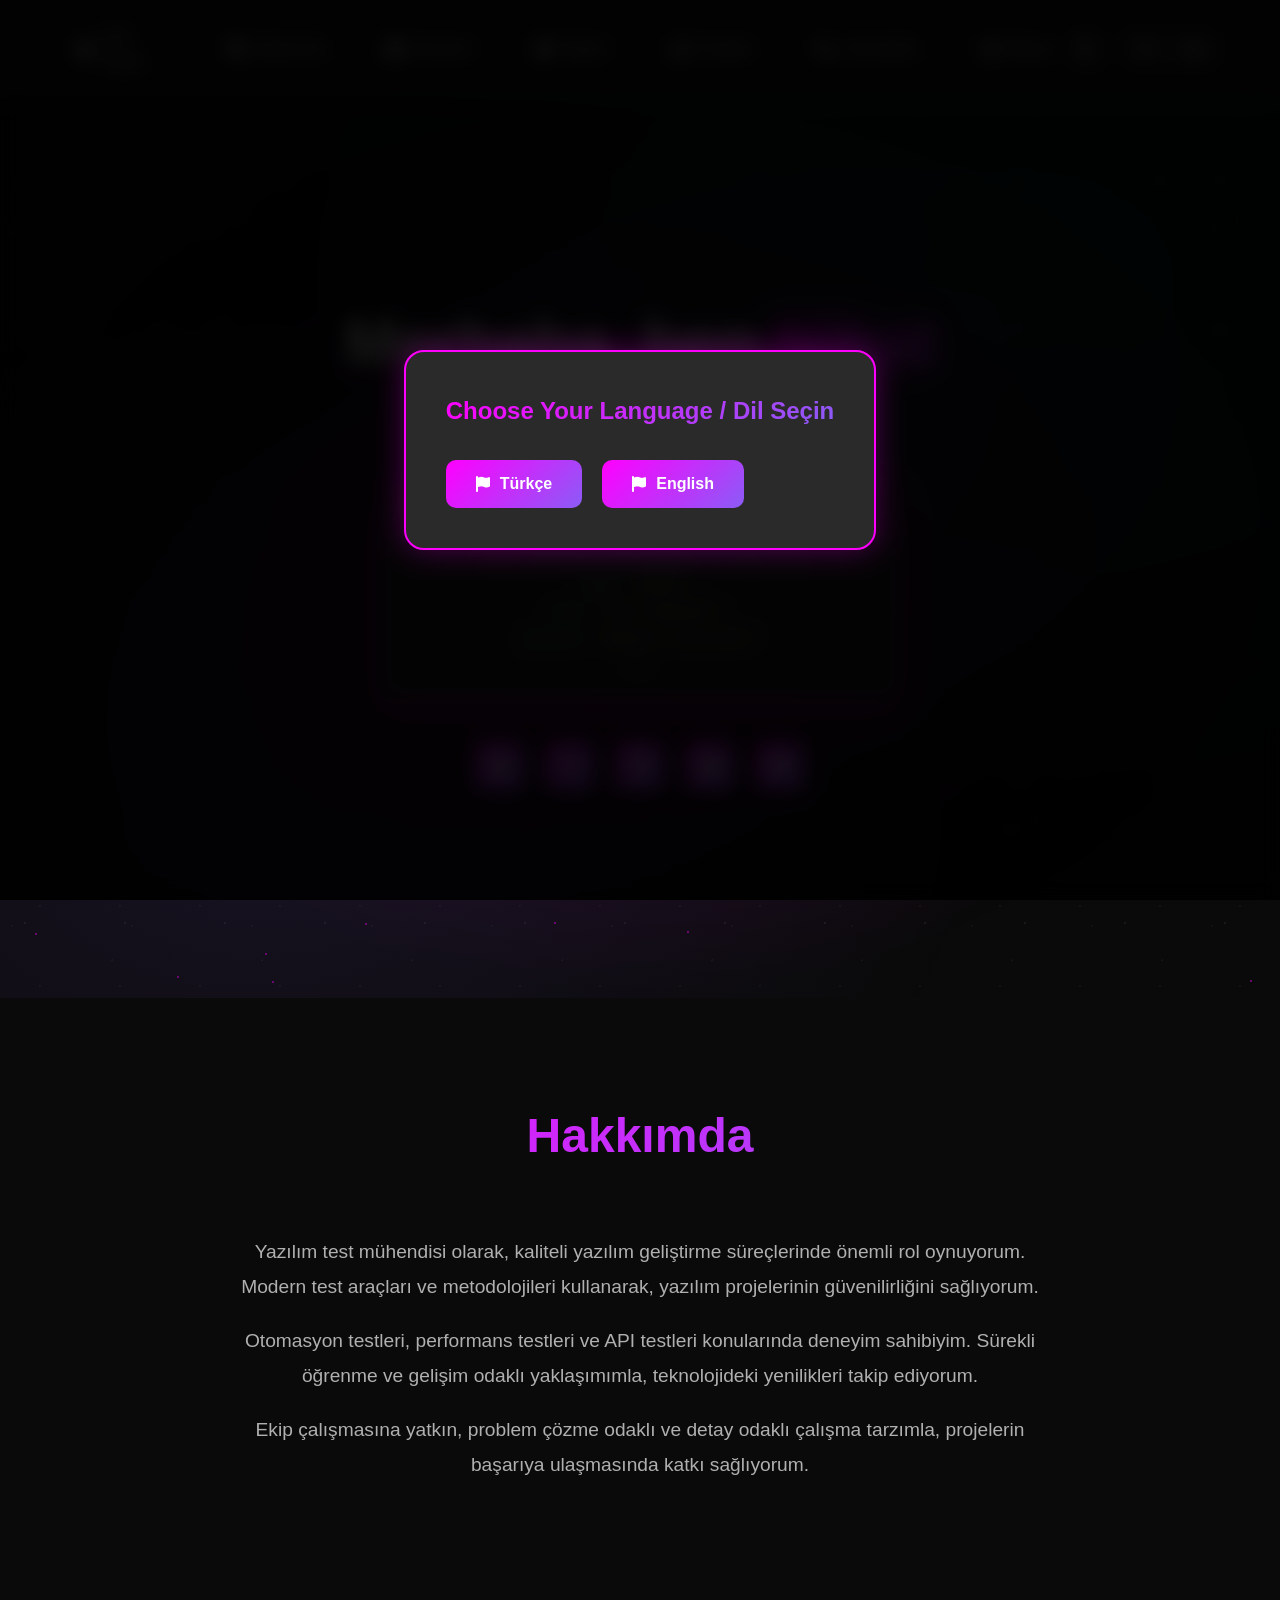
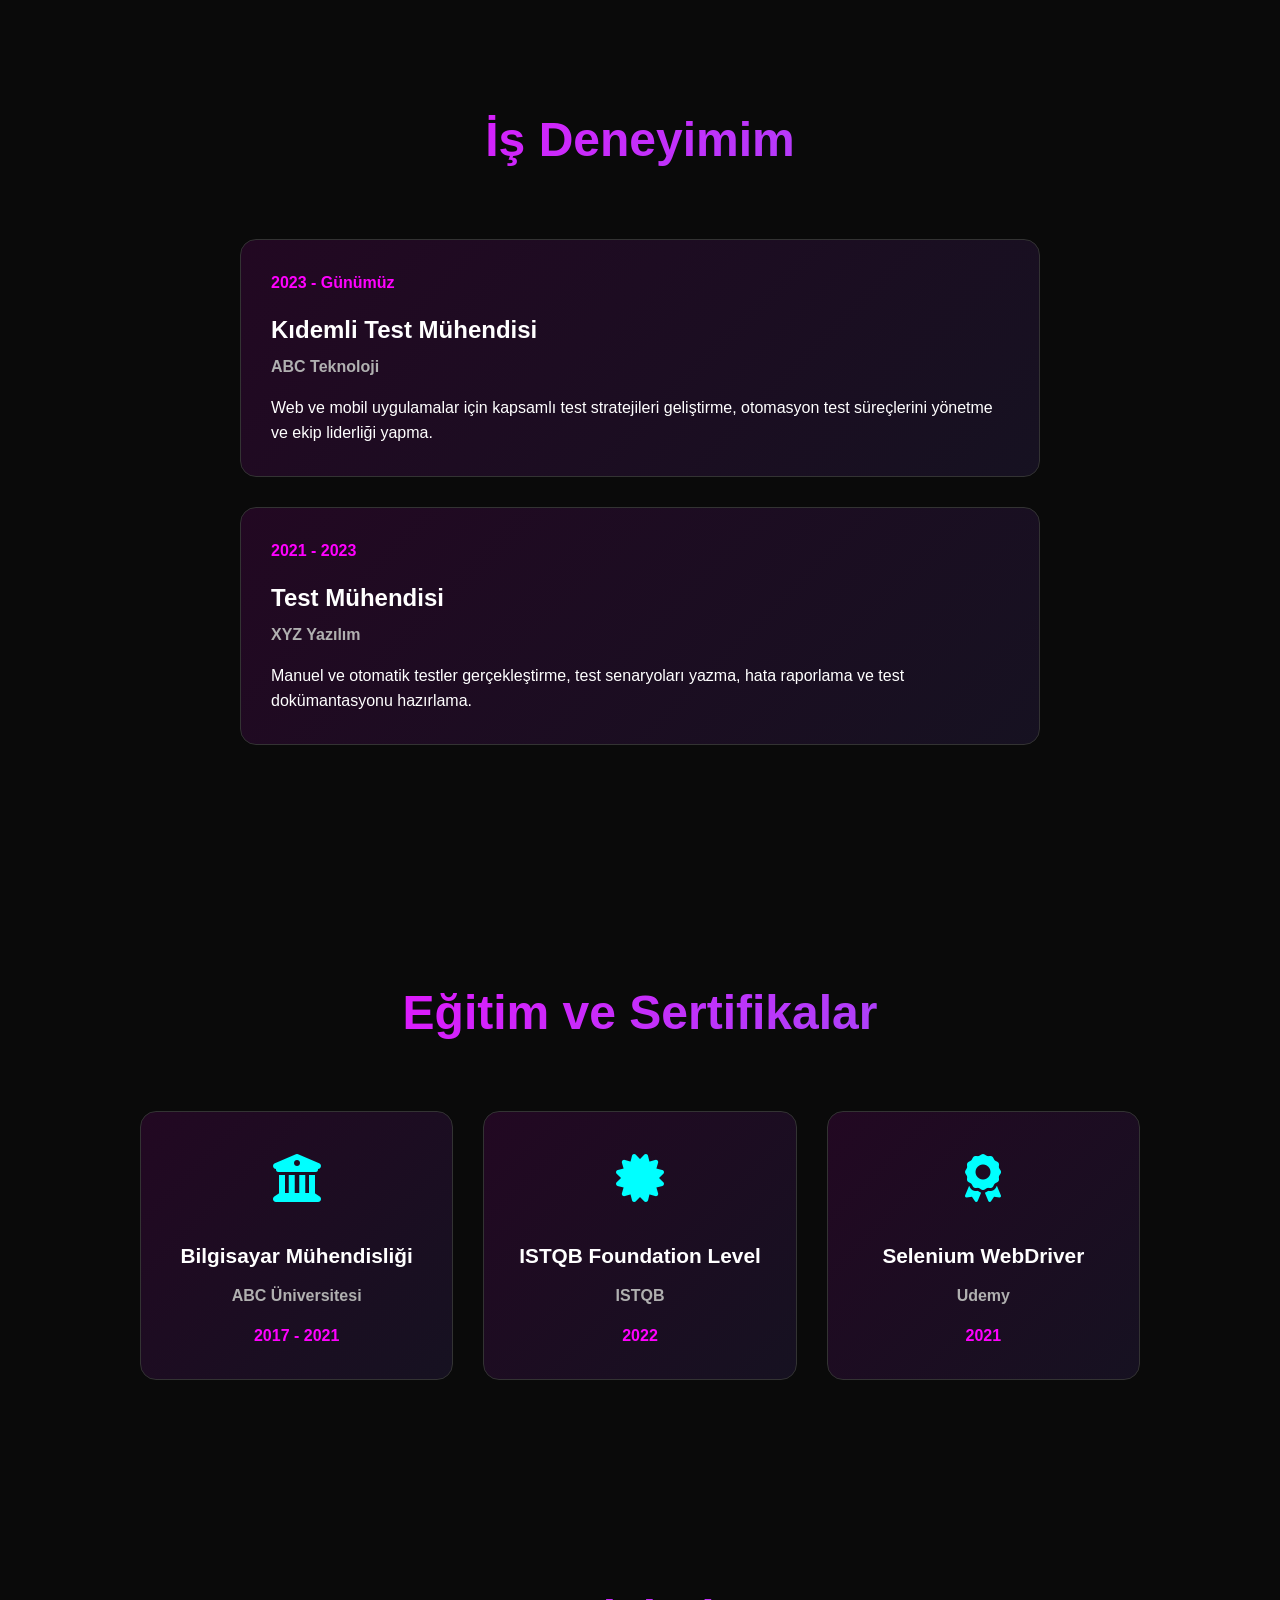
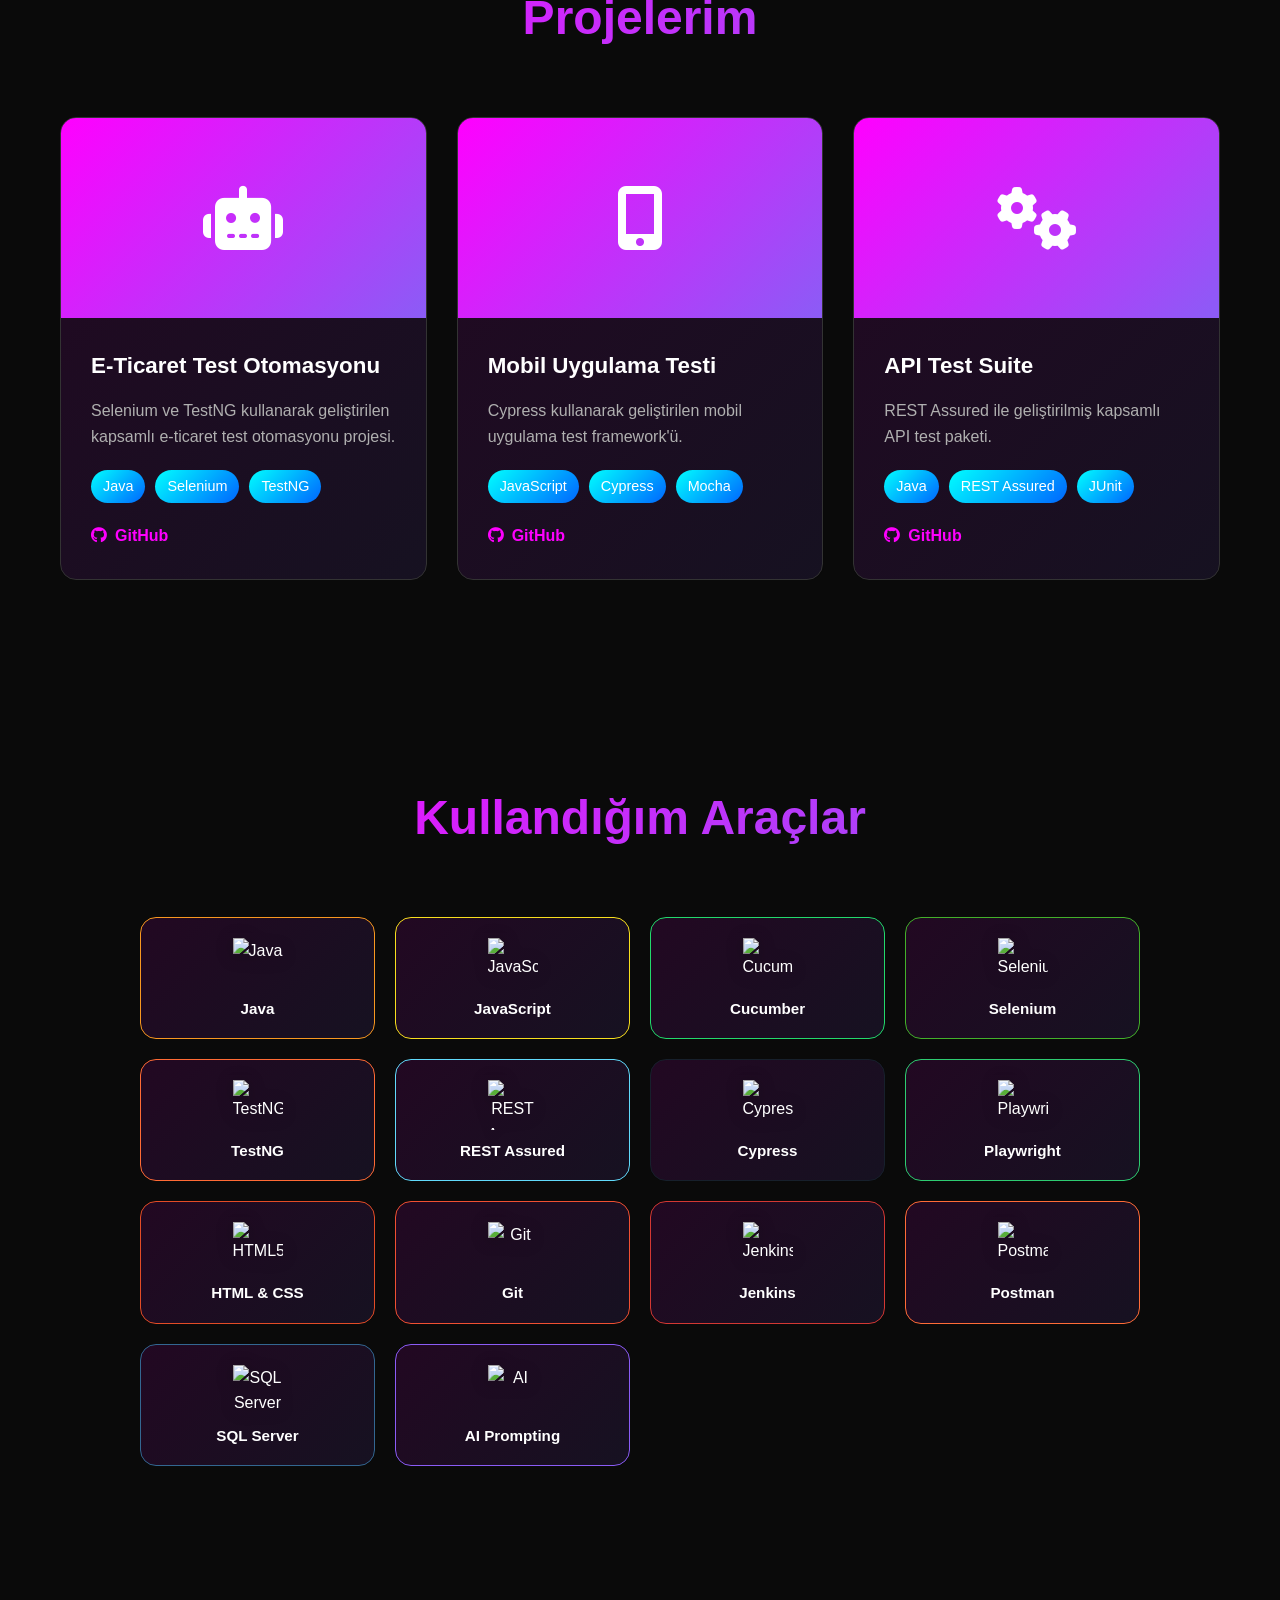
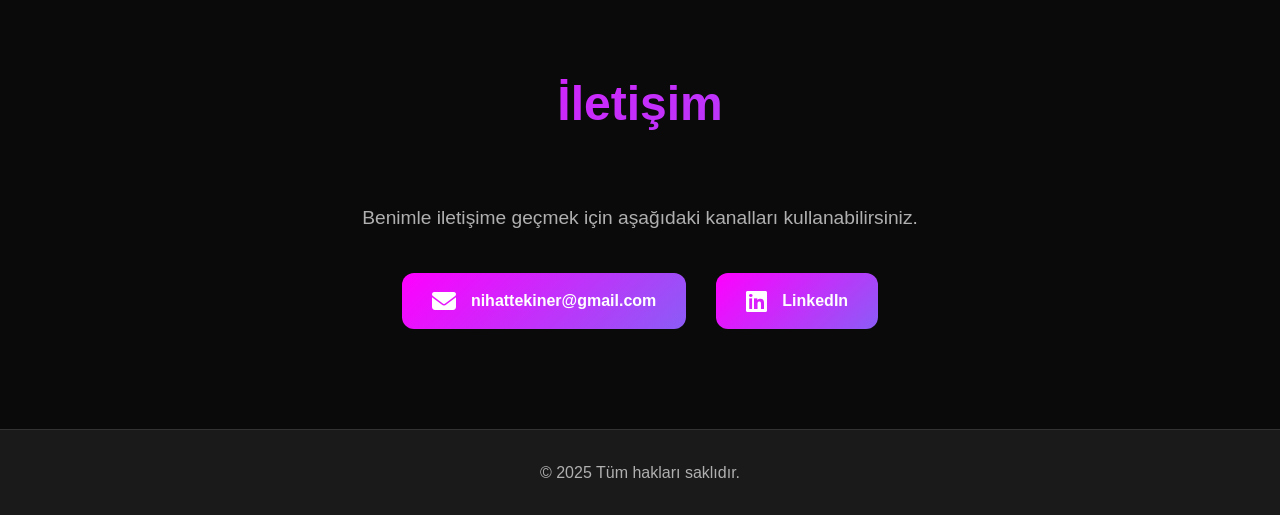
==== index.html @ e90e00d3 "taslak olusturuldu duzeltilecek yerler var" ====
<!DOCTYPE html>
<html lang="tr">
<head>
    <meta charset="UTF-8">
    <meta name="viewport" content="width=device-width, initial-scale=1.0">
    <title>Portfolio - Software Test Engineer</title>
    <link rel="stylesheet" href="style.css">
    <link rel="stylesheet" href="https://cdnjs.cloudflare.com/ajax/libs/font-awesome/6.4.0/css/all.min.css">
</head>
<body data-theme="dark">
    <!-- Language Selection Modal -->
    <div id="language-modal" class="modal-overlay">
        <div class="modal-content">
            <h2>Choose Your Language / Dil Seçin</h2>
            <div class="language-buttons">
                <button class="lang-btn" data-lang="tr">
                    <i class="fas fa-flag"></i>
                    Türkçe
                </button>
                <button class="lang-btn" data-lang="en">
                    <i class="fas fa-flag"></i>
                    English
                </button>
            </div>
        </div>
    </div>

    <!-- Navigation -->
    <nav class="navbar">
        <div class="nav-container">
            <div class="nav-links">
                <a href="#home" data-i18n-key="nav.home"><i class="fas fa-home"></i> Ana Sayfa</a>
                <a href="#about" data-i18n-key="nav.about"><i class="fas fa-user-circle"></i> Hakkımda</a>
                <a href="#experience" data-i18n-key="nav.experience"><i class="fas fa-briefcase"></i> Deneyim</a>
                <a href="#education" data-i18n-key="nav.education"><i class="fas fa-graduation-cap"></i> Eğitim</a>
                <a href="#projects" data-i18n-key="nav.projects"><i class="fas fa-laptop-code"></i> Projeler</a>
                <a href="#skills" data-i18n-key="nav.skills"><i class="fas fa-cogs"></i> Yetenekler</a>
                <a href="#contact" data-i18n-key="nav.contact"><i class="fas fa-paper-plane"></i> İletişim</a>
            </div>
            <div class="nav-controls">
                <button id="theme-toggle" class="control-btn">
                    <i class="fas fa-moon"></i>
                </button>
                <div class="language-switcher">
                    <button class="lang-switch-btn" data-lang="tr" id="tr-btn">TR</button>
                    <button class="lang-switch-btn" data-lang="en" id="en-btn">EN</button>
                </div>
            </div>
        </div>
    </nav>

    <!-- Hero Section -->
    <section id="home" class="hero hidden-fade-in">
        <div class="hero-content">
            <div class="hero-text">
                <h1 class="hero-title">
                    <span data-i18n-key="hero.greeting">Merhaba, ben</span>
                    <span class="neon-text">Nihat</span>
                </h1>
                <p class="hero-subtitle" data-i18n-key="hero.subtitle">Yazılım Test Mühendisi</p>
                
                <div class="code-block">
                    <div class="code-header">
                        <div class="code-dots">
                            <span></span>
                            <span></span>
                            <span></span>
                        </div>
                        <span class="code-title">sdet.js</span>
                    </div>
                    <div class="code-content">
                        <span class="code-line"><span class="code-keyword">const</span> <span class="code-variable" data-i18n-key="code.title">Software Development In Test</span> = {</span>
                        <span class="code-line">  <span class="code-property">name</span>: <span class="code-string">"Nihat"</span>,</span>
                        <span class="code-line">  <span class="code-property">role</span>: <span class="code-string">"Test Engineer"</span>,</span>
                        <span class="code-line">  <span class="code-property">passion</span>: <span class="code-string">"Quality Assurance"</span></span>
                        <span class="code-line">};</span>
                    </div>
                </div>

                <div class="social-links">
                    <div class="email-container">
                        <button id="email-btn" class="social-link email-btn">
                            <i class="fas fa-envelope"></i>
                        </button>
                        <div id="email-tooltip" class="email-tooltip">
                            <span id="email-text">nihattekiner@gmail.com</span>
                            <button id="copy-email" class="copy-btn">
                                <i class="fas fa-copy"></i>
                            </button>
                        </div>
                    </div>
                    <a href="https://github.com/nihattekiner" class="social-link" target="_blank" rel="noopener noreferrer">
                        <i class="fab fa-github"></i>
                    </a>
                    <a href="https://linkedin.com/in/kazimnihattekiner" class="social-link" target="_blank" rel="noopener noreferrer">
                        <i class="fab fa-linkedin"></i>
                    </a>
                    <a href="https://youtube.com/@nihattekiner" class="social-link" target="_blank" rel="noopener noreferrer">
                        <i class="fab fa-youtube"></i>
                    </a>
                    <a href="https://medium.com/@kazimnihattekiner" class="social-link" target="_blank" rel="noopener noreferrer">
                        <i class="fab fa-medium"></i>
                    </a>
                </div>
            </div>
        </div>
    </section>

    <!-- About Section -->
    <section id="about" class="section hidden-fade-in">
        <div class="container">
            <h2 class="section-title" data-i18n-key="about.title">Hakkımda</h2>
            <div class="about-content">
                <p data-i18n-key="about.p1">
                    Yazılım test mühendisi olarak, kaliteli yazılım geliştirme süreçlerinde önemli rol oynuyorum. 
                    Modern test araçları ve metodolojileri kullanarak, yazılım projelerinin güvenilirliğini sağlıyorum.
                </p>
                <p data-i18n-key="about.p2">
                    Otomasyon testleri, performans testleri ve API testleri konularında deneyim sahibiyim. 
                    Sürekli öğrenme ve gelişim odaklı yaklaşımımla, teknolojideki yenilikleri takip ediyorum.
                </p>
                <p data-i18n-key="about.p3">
                    Ekip çalışmasına yatkın, problem çözme odaklı ve detay odaklı çalışma tarzımla, 
                    projelerin başarıya ulaşmasında katkı sağlıyorum.
                </p>
            </div>
        </div>
    </section>

    <!-- Experience Section -->
    <section id="experience" class="section hidden-fade-in">
        <div class="container">
            <h2 class="section-title" data-i18n-key="experience.title">İş Deneyimim</h2>
            <div class="experience-timeline">
                <div class="experience-card">
                    <div class="experience-date">2023 - Günümüz</div>
                    <div class="experience-content">
                        <h3 data-i18n-key="experience.job1.title">Kıdemli Test Mühendisi</h3>
                        <h4 data-i18n-key="experience.job1.company">ABC Teknoloji</h4>
                        <p data-i18n-key="experience.job1.description">
                            Web ve mobil uygulamalar için kapsamlı test stratejileri geliştirme, 
                            otomasyon test süreçlerini yönetme ve ekip liderliği yapma.
                        </p>
                    </div>
                </div>
                <div class="experience-card">
                    <div class="experience-date">2021 - 2023</div>
                    <div class="experience-content">
                        <h3 data-i18n-key="experience.job2.title">Test Mühendisi</h3>
                        <h4 data-i18n-key="experience.job2.company">XYZ Yazılım</h4>
                        <p data-i18n-key="experience.job2.description">
                            Manuel ve otomatik testler gerçekleştirme, test senaryoları yazma, 
                            hata raporlama ve test dokümantasyonu hazırlama.
                        </p>
                    </div>
                </div>
            </div>
        </div>
    </section>

    <!-- Education Section -->
    <section id="education" class="section hidden-fade-in">
        <div class="container">
            <h2 class="section-title" data-i18n-key="education.title">Eğitim ve Sertifikalar</h2>
            <div class="education-grid">
                <div class="education-card">
                    <div class="education-icon">
                        <i class="fas fa-university"></i>
                    </div>
                    <h3 data-i18n-key="education.degree.title">Bilgisayar Mühendisliği</h3>
                    <h4 data-i18n-key="education.degree.school">ABC Üniversitesi</h4>
                    <span class="education-year">2017 - 2021</span>
                </div>
                <div class="education-card">
                    <div class="education-icon">
                        <i class="fas fa-certificate"></i>
                    </div>
                    <h3 data-i18n-key="education.cert1.title">ISTQB Foundation Level</h3>
                    <h4 data-i18n-key="education.cert1.org">ISTQB</h4>
                    <span class="education-year">2022</span>
                </div>
                <div class="education-card">
                    <div class="education-icon">
                        <i class="fas fa-award"></i>
                    </div>
                    <h3 data-i18n-key="education.cert2.title">Selenium WebDriver</h3>
                    <h4 data-i18n-key="education.cert2.org">Udemy</h4>
                    <span class="education-year">2021</span>
                </div>
            </div>
        </div>
    </section>

    <!-- Projects Section -->
    <section id="projects" class="section hidden-fade-in">
        <div class="container">
            <h2 class="section-title" data-i18n-key="projects.title">Projelerim</h2>
            <div class="projects-grid">
                <div class="project-card">
                    <div class="project-image">
                        <i class="fas fa-robot"></i>
                    </div>
                    <div class="project-content">
                        <h3 data-i18n-key="projects.project1.title">E-Ticaret Test Otomasyonu</h3>
                        <p data-i18n-key="projects.project1.description">
                            Selenium ve TestNG kullanarak geliştirilen kapsamlı e-ticaret test otomasyonu projesi.
                        </p>
                        <div class="project-tech">
                            <span class="tech-tag">Java</span>
                            <span class="tech-tag">Selenium</span>
                            <span class="tech-tag">TestNG</span>
                        </div>
                        <a href="#" class="project-link">
                            <i class="fab fa-github"></i> GitHub
                        </a>
                    </div>
                </div>
                <div class="project-card">
                    <div class="project-image">
                        <i class="fas fa-mobile-alt"></i>
                    </div>
                    <div class="project-content">
                        <h3 data-i18n-key="projects.project2.title">Mobil Uygulama Testi</h3>
                        <p data-i18n-key="projects.project2.description">
                            Cypress kullanarak geliştirilen mobil uygulama test framework'ü.
                        </p>
                        <div class="project-tech">
                            <span class="tech-tag">JavaScript</span>
                            <span class="tech-tag">Cypress</span>
                            <span class="tech-tag">Mocha</span>
                        </div>
                        <a href="#" class="project-link">
                            <i class="fab fa-github"></i> GitHub
                        </a>
                    </div>
                </div>
                <div class="project-card">
                    <div class="project-image">
                        <i class="fas fa-cogs"></i>
                    </div>
                    <div class="project-content">
                        <h3 data-i18n-key="projects.project3.title">API Test Suite</h3>
                        <p data-i18n-key="projects.project3.description">
                            REST Assured ile geliştirilmiş kapsamlı API test paketi.
                        </p>
                        <div class="project-tech">
                            <span class="tech-tag">Java</span>
                            <span class="tech-tag">REST Assured</span>
                            <span class="tech-tag">JUnit</span>
                        </div>
                        <a href="#" class="project-link">
                            <i class="fab fa-github"></i> GitHub
                        </a>
                    </div>
                </div>
            </div>
        </div>
    </section>

    <!-- Skills Section -->
    <section id="skills" class="section hidden-fade-in">
        <div class="container">
            <h2 class="section-title" data-i18n-key="skills.title">Kullandığım Araçlar</h2>
            <div class="skills-grid">
                <div class="skill-card java">
                    <div class="skill-content">
                        <img src="https://cdn.jsdelivr.net/gh/devicons/devicon/icons/java/java-original.svg" alt="Java" class="skill-logo">
                        <span class="skill-name">Java</span>
                    </div>
                </div>
                <div class="skill-card javascript">
                    <div class="skill-content">
                        <img src="https://cdn.jsdelivr.net/gh/devicons/devicon/icons/javascript/javascript-original.svg" alt="JavaScript" class="skill-logo">
                        <span class="skill-name">JavaScript</span>
                    </div>
                </div>
                <div class="skill-card cucumber">
                    <div class="skill-content">
                        <img src="https://cdn.jsdelivr.net/gh/devicons/devicon/icons/cucumber/cucumber-plain.svg" alt="Cucumber" class="skill-logo">
                        <span class="skill-name">Cucumber</span>
                    </div>
                </div>
                <div class="skill-card selenium">
                    <div class="skill-content">
                        <img src="https://cdn.jsdelivr.net/gh/devicons/devicon/icons/selenium/selenium-original.svg" alt="Selenium" class="skill-logo">
                        <span class="skill-name">Selenium</span>
                    </div>
                </div>
                <div class="skill-card testng">
                    <div class="skill-content">
                        <img src="https://avatars.githubusercontent.com/u/12528662?s=200&v=4" alt="TestNG" class="skill-logo">
                        <span class="skill-name">TestNG</span>
                    </div>
                </div>
                <div class="skill-card rest">
                    <div class="skill-content">
                        <img src="https://rest-assured.io/img/logo-transparent.png" alt="REST Assured" class="skill-logo">
                        <span class="skill-name">REST Assured</span>
                    </div>
                </div>
                <div class="skill-card cypress">
                    <div class="skill-content">
                        <img src="https://asset.brandfetch.io/idIq_kF0rb/idv3zwmSiY.jpeg" alt="Cypress" class="skill-logo">
                        <span class="skill-name">Cypress</span>
                    </div>
                </div>
                <div class="skill-card playwright">
                    <div class="skill-content">
                        <img src="https://playwright.dev/img/playwright-logo.svg" alt="Playwright" class="skill-logo">
                        <span class="skill-name">Playwright</span>
                    </div>
                </div>
                <div class="skill-card html">
                    <div class="skill-content">
                        <img src="https://cdn.jsdelivr.net/gh/devicons/devicon/icons/html5/html5-original.svg" alt="HTML5" class="skill-logo">
                        <span class="skill-name">HTML & CSS</span>
                    </div>
                </div>
                <div class="skill-card git">
                    <div class="skill-content">
                        <img src="https://cdn.jsdelivr.net/gh/devicons/devicon/icons/git/git-original.svg" alt="Git" class="skill-logo">
                        <span class="skill-name">Git</span>
                    </div>
                </div>
                <div class="skill-card jenkins">
                    <div class="skill-content">
                        <img src="https://cdn.jsdelivr.net/gh/devicons/devicon/icons/jenkins/jenkins-original.svg" alt="Jenkins" class="skill-logo">
                        <span class="skill-name">Jenkins</span>
                    </div>
                </div>
                <div class="skill-card postman">
                    <div class="skill-content">
                        <img src="https://www.vectorlogo.zone/logos/getpostman/getpostman-icon.svg" alt="Postman" class="skill-logo">
                        <span class="skill-name">Postman</span>
                    </div>
                </div>
                <div class="skill-card sql">
                    <div class="skill-content">
                        <img src="https://cdn.jsdelivr.net/gh/devicons/devicon/icons/microsoftsqlserver/microsoftsqlserver-plain.svg" alt="SQL Server" class="skill-logo">
                        <span class="skill-name">SQL Server</span>
                    </div>
                </div>
                <div class="skill-card ai">
                    <div class="skill-content">
                        <img src="https://cdn.jsdelivr.net/gh/devicons/devicon/icons/tensorflow/tensorflow-original.svg" alt="AI" class="skill-logo">
                        <span class="skill-name">AI Prompting</span>
                    </div>
                </div>
            </div>
        </div>
    </section>

    <!-- Contact Section -->
    <section id="contact" class="section hidden-fade-in">
        <div class="container">
            <h2 class="section-title" data-i18n-key="contact.title">İletişim</h2>
            <div class="contact-content">
                <p data-i18n-key="contact.description">
                    Benimle iletişime geçmek için aşağıdaki kanalları kullanabilirsiniz.
                </p>
                <div class="contact-links">
                    <a href="mailto:nihattekiner@gmail.com" class="contact-link">
                        <i class="fas fa-envelope"></i>
                        <span>nihattekiner@gmail.com</span>
                    </a>
                    <a href="https://linkedin.com/in/kazimnihattekiner" class="contact-link" target="_blank" rel="noopener noreferrer">
                        <i class="fab fa-linkedin"></i>
                        <span>LinkedIn</span>
                    </a>
                </div>
            </div>
        </div>
    </section>

    <!-- Footer -->
    <footer class="footer">
        <div class="container">
            <p data-i18n-key="footer.copyright">© 2025 Tüm hakları saklıdır.</p>
        </div>
    </footer>

    <script src="script.js"></script>
</body>
</html>
---- style.css ----
/* CSS Custom Properties for Theme System */
:root {
    /* Dark Theme Colors */
    --background-color: #0a0a0a;
    --background-secondary: #1a1a1a;
    --background-card: #2a2a2a;
    --text-color: #ffffff;
    --text-secondary: #b0b0b0;
    --primary-neon: #ff00ff;
    --secondary-neon: #00ffff;
    --accent-color: #8b5cf6;
    --border-color: #333333;
    --shadow-color: rgba(255, 0, 255, 0.3);
    
    /* Gradients */
    --gradient-primary: linear-gradient(135deg, #ff00ff, #8b5cf6);
    --gradient-secondary: linear-gradient(135deg, #00ffff, #0066ff);
    --gradient-card: linear-gradient(135deg, rgba(255, 0, 255, 0.1), rgba(139, 92, 246, 0.1));
}

/* Light Theme Override */
[data-theme="light"] {
    --background-color: #ffffff;
    --background-secondary: #f8f9fa;
    --background-card: #ffffff;
    --text-color: #1a1a1a;
    --text-secondary: #666666;
    --primary-neon: #8b5cf6;
    --secondary-neon: #06b6d4;
    --accent-color: #6366f1;
    --border-color: #e5e7eb;
    --shadow-color: rgba(139, 92, 246, 0.2);
    
    --gradient-primary: linear-gradient(135deg, #8b5cf6, #6366f1);
    --gradient-secondary: linear-gradient(135deg, #06b6d4, #3b82f6);
    --gradient-card: linear-gradient(135deg, rgba(139, 92, 246, 0.05), rgba(99, 102, 241, 0.05));
}

/* Base Styles */
* {
    margin: 0;
    padding: 0;
    box-sizing: border-box;
}

html {
    scroll-behavior: smooth;
}

body {
    font-family: 'Segoe UI', Tahoma, Geneva, Verdana, sans-serif;
    background-color: var(--background-color);
    color: var(--text-color);
    line-height: 1.6;
    transition: all 0.3s ease;
    position: relative;
    overflow-x: hidden;
}

/* Starfield Background */
body::before {
    content: '';
    position: fixed;
    top: 0;
    left: 0;
    width: 100%;
    height: 100%;
    background: 
        radial-gradient(2px 2px at 20px 30px, #fff, transparent),
        radial-gradient(2px 2px at 40px 70px, rgba(255, 255, 255, 0.8), transparent),
        radial-gradient(1px 1px at 90px 40px, #fff, transparent),
        radial-gradient(1px 1px at 130px 80px, rgba(255, 255, 255, 0.6), transparent),
        radial-gradient(2px 2px at 160px 30px, #ddd, transparent),
        radial-gradient(1px 1px at 50px 120px, rgba(255, 255, 255, 0.7), transparent),
        radial-gradient(1px 1px at 180px 10px, #fff, transparent),
        radial-gradient(2px 2px at 10px 80px, rgba(255, 255, 255, 0.9), transparent),
        radial-gradient(1px 1px at 150px 60px, rgba(255, 255, 255, 0.5), transparent),
        radial-gradient(1px 1px at 70px 20px, #eee, transparent);
    background-repeat: repeat;
    background-size: 200px 150px;
    animation: sparkle 25s linear infinite;
    pointer-events: none;
    z-index: -1;
    opacity: 0.4;
}

[data-theme="light"] body::before {
    background: 
        radial-gradient(1px 1px at 20px 30px, #333, transparent),
        radial-gradient(1px 1px at 40px 70px, rgba(0, 0, 0, 0.5), transparent),
        radial-gradient(1px 1px at 90px 40px, #666, transparent),
        radial-gradient(1px 1px at 130px 80px, rgba(0, 0, 0, 0.3), transparent),
        radial-gradient(1px 1px at 160px 30px, #999, transparent);
    background-repeat: repeat;
    background-size: 200px 100px;
    opacity: 0.1;
}

@keyframes sparkle {
    from { transform: translateX(0) translateY(0); }
    to { transform: translateX(-200px) translateY(-50px); }
}

.container {
    max-width: 1200px;
    margin: 0 auto;
    padding: 0 20px;
}

/* Language Modal */
.modal-overlay {
    position: fixed;
    top: 0;
    left: 0;
    width: 100%;
    height: 100%;
    background: rgba(0, 0, 0, 0.9);
    display: flex;
    justify-content: center;
    align-items: center;
    z-index: 10000;
    backdrop-filter: blur(10px);
}

.modal-content {
    background: var(--background-card);
    padding: 40px;
    border-radius: 20px;
    text-align: center;
    border: 2px solid var(--primary-neon);
    box-shadow: 0 0 30px var(--shadow-color);
}

.modal-content h2 {
    margin-bottom: 30px;
    background: var(--gradient-primary);
    -webkit-background-clip: text;
    -webkit-text-fill-color: transparent;
    background-clip: text;
}

.language-buttons {
    display: flex;
    gap: 20px;
}

.lang-btn {
    padding: 15px 30px;
    background: var(--gradient-primary);
    color: white;
    border: none;
    border-radius: 10px;
    cursor: pointer;
    font-size: 16px;
    font-weight: 600;
    transition: all 0.3s ease;
    display: flex;
    align-items: center;
    gap: 10px;
}

.lang-btn:hover {
    transform: translateY(-2px);
    box-shadow: 0 10px 20px var(--shadow-color);
}

/* Navigation */
.navbar {
    position: sticky;
    top: 0;
    background: rgba(26, 26, 26, 0.9);
    backdrop-filter: blur(20px);
    border-bottom: 1px solid var(--border-color);
    z-index: 1000;
    padding: 15px 0;
}

.nav-container {
    max-width: 1200px;
    margin: 0 auto;
    padding: 0 20px;
    display: flex;
    justify-content: space-between;
    align-items: center;
}

.nav-links {
    display: flex;
    gap: 30px;
}

.nav-links a {
    color: var(--text-color);
    text-decoration: none;
    font-weight: 500;
    transition: all 0.3s ease;
    display: flex;
    align-items: center;
    gap: 8px;
    padding: 8px 16px;
    border-radius: 8px;
}

.nav-links a:hover {
    color: var(--primary-neon);
    background: rgba(255, 0, 255, 0.1);
    transform: translateY(-2px);
}

.nav-controls {
    display: flex;
    gap: 15px;
    align-items: center;
}

.control-btn {
    background: var(--background-card);
    border: 1px solid var(--border-color);
    color: var(--text-color);
    padding: 10px;
    border-radius: 8px;
    cursor: pointer;
    transition: all 0.3s ease;
    font-size: 16px;
}

.control-btn:hover {
    background: var(--gradient-primary);
    color: white;
    transform: translateY(-2px);
}

/* Language Switcher */
.language-switcher {
    display: flex;
    background: var(--background-card);
    border: 1px solid var(--border-color);
    border-radius: 8px;
    overflow: hidden;
}

.lang-switch-btn {
    background: transparent;
    border: none;
    color: var(--text-color);
    padding: 10px 15px;
    cursor: pointer;
    transition: all 0.3s ease;
    font-size: 14px;
    font-weight: 600;
    position: relative;
}

.lang-switch-btn:hover {
    background: rgba(255, 0, 255, 0.1);
    color: var(--primary-neon);
}

.lang-switch-btn.active {
    background: var(--gradient-primary);
    color: white;
}

.lang-switch-btn:not(:last-child) {
    border-right: 1px solid var(--border-color);
}

/* Hero Section */
.hero {
    min-height: 100vh;
    display: flex;
    align-items: center;
    justify-content: center;
    background: 
        radial-gradient(ellipse at center, rgba(255, 0, 255, 0.15) 0%, transparent 70%),
        radial-gradient(ellipse at 80% 20%, rgba(0, 255, 255, 0.1) 0%, transparent 50%),
        radial-gradient(ellipse at 20% 80%, rgba(139, 92, 246, 0.1) 0%, transparent 50%);
    position: relative;
    overflow: hidden;
}

.hero::before {
    content: '';
    position: absolute;
    top: 0;
    left: 0;
    right: 0;
    bottom: 0;
    background: 
        radial-gradient(circle at 25% 25%, rgba(255, 255, 255, 0.1) 1px, transparent 1px),
        radial-gradient(circle at 75% 75%, rgba(255, 255, 255, 0.08) 1px, transparent 1px),
        radial-gradient(circle at 50% 10%, rgba(255, 255, 255, 0.06) 1px, transparent 1px),
        radial-gradient(circle at 10% 90%, rgba(255, 255, 255, 0.05) 1px, transparent 1px);
    background-size: 100px 100px, 150px 150px, 80px 80px, 120px 120px;
    animation: twinkle 15s ease-in-out infinite;
    opacity: 0.6;
}

@keyframes twinkle {
    0%, 100% { opacity: 0.6; }
    50% { opacity: 0.8; }
}

.hero-content {
    text-align: center;
    z-index: 2;
    position: relative;
}

.hero-title {
    font-size: 4rem;
    font-weight: 700;
    margin-bottom: 20px;
    line-height: 1.2;
}

.neon-text {
    background: var(--gradient-primary);
    -webkit-background-clip: text;
    -webkit-text-fill-color: transparent;
    background-clip: text;
    text-shadow: 0 0 30px var(--primary-neon);
    animation: glow 2s ease-in-out infinite alternate;
}

@keyframes glow {
    from { filter: drop-shadow(0 0 20px var(--primary-neon)); }
    to { filter: drop-shadow(0 0 30px var(--primary-neon)); }
}

.hero-subtitle {
    font-size: 1.5rem;
    color: var(--text-secondary);
    margin-bottom: 40px;
}

/* Code Block */
.code-block {
    background: rgba(42, 42, 42, 0.9);
    border: 1px solid var(--primary-neon);
    border-radius: 12px;
    margin: 40px auto;
    width: 520px;
    min-height: 180px;
    overflow: hidden;
    box-shadow: 0 10px 30px var(--shadow-color);
    backdrop-filter: blur(15px);
    position: relative;
}

.code-header {
    background: rgba(26, 26, 26, 0.9);
    padding: 12px 20px;
    display: flex;
    align-items: center;
    gap: 15px;
    border-bottom: 1px solid var(--primary-neon);
    backdrop-filter: blur(10px);
}

.code-dots {
    display: flex;
    gap: 6px;
}

.code-dots span {
    width: 12px;
    height: 12px;
    border-radius: 50%;
    background: var(--text-secondary);
}

.code-dots span:nth-child(1) { background: #ff5f56; }
.code-dots span:nth-child(2) { background: #ffbd2e; }
.code-dots span:nth-child(3) { background: #27ca3f; }

.code-title {
    color: var(--text-secondary);
    font-size: 14px;
}

.code-content {
    padding: 20px;
    font-family: 'Courier New', monospace;
    font-size: 14px;
    line-height: 1.6;
    min-height: 120px;
    display: flex;
    flex-direction: column;
    justify-content: center;
}

.code-line {
    display: block;
    margin-bottom: 4px;
}

.code-keyword { color: #ff79c6; }
.code-variable { color: #50fa7b; }
.code-property { color: #8be9fd; }
.code-string { color: #f1fa8c; }

/* Social Links */
.social-links {
    display: flex;
    justify-content: center;
    gap: 20px;
    margin-top: 40px;
}

.social-link {
    display: flex;
    align-items: center;
    justify-content: center;
    width: 50px;
    height: 50px;
    background: var(--gradient-primary);
    color: white;
    text-decoration: none;
    border-radius: 12px;
    font-size: 20px;
    transition: all 0.3s ease;
    border: none;
    cursor: pointer;
}

.social-link:hover {
    transform: translateY(-5px);
    box-shadow: 0 10px 20px var(--shadow-color);
}

/* Email Container */
.email-container {
    position: relative;
    display: inline-block;
}

.email-btn {
    background: var(--gradient-primary);
}

.email-tooltip {
    position: absolute;
    bottom: 70px;
    left: 50%;
    transform: translateX(-50%);
    background: var(--background-card);
    border: 2px solid var(--primary-neon);
    border-radius: 12px;
    padding: 15px;
    display: none;
    white-space: nowrap;
    box-shadow: 0 10px 30px var(--shadow-color);
    z-index: 1000;
    backdrop-filter: blur(10px);
}

.email-tooltip.show {
    display: flex;
    align-items: center;
    gap: 10px;
    animation: fadeInUp 0.3s ease-out;
}

.email-tooltip::after {
    content: '';
    position: absolute;
    top: 100%;
    left: 50%;
    transform: translateX(-50%);
    border: 8px solid transparent;
    border-top-color: var(--primary-neon);
}

#email-text {
    color: var(--text-color);
    font-weight: 500;
    font-size: 14px;
}

.copy-btn {
    background: var(--gradient-secondary);
    border: none;
    color: white;
    padding: 8px;
    border-radius: 6px;
    cursor: pointer;
    font-size: 12px;
    transition: all 0.3s ease;
}

.copy-btn:hover {
    transform: scale(1.1);
}

.copy-btn.copied {
    background: #22c55e;
}

@keyframes fadeInUp {
    from {
        opacity: 0;
        transform: translateX(-50%) translateY(10px);
    }
    to {
        opacity: 1;
        transform: translateX(-50%) translateY(0);
    }
}

/* Sections */
.section {
    padding: 100px 0;
}

.section-title {
    font-size: 3rem;
    text-align: center;
    margin-bottom: 60px;
    background: var(--gradient-primary);
    -webkit-background-clip: text;
    -webkit-text-fill-color: transparent;
    background-clip: text;
}

/* About Section */
.about-content {
    max-width: 800px;
    margin: 0 auto;
    text-align: center;
}

.about-content p {
    font-size: 1.2rem;
    margin-bottom: 20px;
    color: var(--text-secondary);
    line-height: 1.8;
}

/* Experience Section */
.experience-timeline {
    max-width: 800px;
    margin: 0 auto;
}

.experience-card {
    background: var(--gradient-card);
    border: 1px solid var(--border-color);
    border-radius: 16px;
    padding: 30px;
    margin-bottom: 30px;
    backdrop-filter: blur(10px);
    transition: all 0.3s ease;
}

.experience-card:hover {
    transform: translateY(-5px);
    box-shadow: 0 20px 40px rgba(0, 0, 0, 0.2);
    border-color: var(--primary-neon);
}

.experience-date {
    color: var(--primary-neon);
    font-weight: 600;
    margin-bottom: 15px;
}

.experience-content h3 {
    font-size: 1.5rem;
    margin-bottom: 5px;
}

.experience-content h4 {
    color: var(--text-secondary);
    margin-bottom: 15px;
}

/* Education Section */
.education-grid {
    display: grid;
    grid-template-columns: repeat(auto-fit, minmax(300px, 1fr));
    gap: 30px;
    max-width: 1000px;
    margin: 0 auto;
}

.education-card {
    background: var(--gradient-card);
    border: 1px solid var(--border-color);
    border-radius: 16px;
    padding: 30px;
    text-align: center;
    transition: all 0.3s ease;
    backdrop-filter: blur(10px);
}

.education-card:hover {
    transform: translateY(-5px);
    box-shadow: 0 20px 40px rgba(0, 0, 0, 0.2);
    border-color: var(--secondary-neon);
}

.education-icon {
    font-size: 3rem;
    color: var(--secondary-neon);
    margin-bottom: 20px;
}

.education-card h3 {
    margin-bottom: 10px;
    font-size: 1.3rem;
}

.education-card h4 {
    color: var(--text-secondary);
    margin-bottom: 15px;
}

.education-year {
    color: var(--primary-neon);
    font-weight: 600;
}

/* Projects Section */
.projects-grid {
    display: grid;
    grid-template-columns: repeat(auto-fit, minmax(350px, 1fr));
    gap: 30px;
}

.project-card {
    background: var(--gradient-card);
    border: 1px solid var(--border-color);
    border-radius: 16px;
    overflow: hidden;
    transition: all 0.3s ease;
    backdrop-filter: blur(10px);
}

.project-card:hover {
    transform: translateY(-10px);
    box-shadow: 0 25px 50px rgba(0, 0, 0, 0.3);
    border-color: var(--primary-neon);
}

.project-image {
    background: var(--gradient-primary);
    height: 200px;
    display: flex;
    align-items: center;
    justify-content: center;
    font-size: 4rem;
    color: white;
}

.project-content {
    padding: 30px;
}

.project-content h3 {
    margin-bottom: 15px;
    font-size: 1.4rem;
}

.project-content p {
    color: var(--text-secondary);
    margin-bottom: 20px;
    line-height: 1.6;
}

.project-tech {
    display: flex;
    flex-wrap: wrap;
    gap: 10px;
    margin-bottom: 20px;
}

.tech-tag {
    background: var(--gradient-secondary);
    color: white;
    padding: 5px 12px;
    border-radius: 20px;
    font-size: 0.9rem;
    font-weight: 500;
}

.project-link {
    display: inline-flex;
    align-items: center;
    gap: 8px;
    color: var(--primary-neon);
    text-decoration: none;
    font-weight: 600;
    transition: all 0.3s ease;
}

.project-link:hover {
    transform: translateX(5px);
}

/* Skills Section */
.skills-grid {
    display: grid;
    grid-template-columns: repeat(auto-fit, minmax(200px, 1fr));
    gap: 20px;
    max-width: 1000px;
    margin: 0 auto;
}

.skill-card {
    background: var(--gradient-card);
    border: 1px solid var(--border-color);
    border-radius: 16px;
    padding: 20px;
    transition: all 0.3s ease;
    backdrop-filter: blur(10px);
    cursor: pointer;
    display: flex;
    align-items: center;
    justify-content: center;
    min-height: 120px;
}

.skill-card:hover {
    transform: translateY(-5px) scale(1.05);
    box-shadow: 0 15px 30px rgba(0, 0, 0, 0.2);
}

.skill-content {
    display: flex;
    flex-direction: column;
    align-items: center;
    justify-content: center;
    text-align: center;
    width: 100%;
}

.skill-logo {
    width: 50px;
    height: 50px;
    margin-bottom: 12px;
    object-fit: contain;
    filter: drop-shadow(0 2px 8px rgba(0, 0, 0, 0.3));
    transition: all 0.3s ease;
}

.skill-card:hover .skill-logo {
    transform: scale(1.1);
    filter: drop-shadow(0 4px 12px rgba(0, 0, 0, 0.4));
}

.skill-name {
    font-weight: 600;
    font-size: 0.95rem;
    color: var(--text-color);
    text-align: center;
    line-height: 1.2;
}

.skill-card i {
    font-size: 3rem;
    margin-bottom: 15px;
    display: block;
}

/* Skill Card Colors */
.skill-card.java { border-color: #f89820; }
.skill-card.java i { color: #f89820; }

.skill-card.javascript { border-color: #f7df1e; }
.skill-card.javascript i { color: #f7df1e; }

.skill-card.cucumber { border-color: #23d96c; }
.skill-card.cucumber i { color: #23d96c; }

.skill-card.selenium { border-color: #43b02a; }
.skill-card.selenium i { color: #43b02a; }

.skill-card.testng { border-color: #ff6b35; }
.skill-card.testng i { color: #ff6b35; }

.skill-card.rest { border-color: #61dafb; }
.skill-card.rest i { color: #61dafb; }

.skill-card.cypress { border-color: #17202c; }
.skill-card.cypress i { color: #04c38e; }

.skill-card.playwright { border-color: #2ecc71; }
.skill-card.playwright i { color: #2ecc71; }

.skill-card.html { border-color: #e34c26; }
.skill-card.html i { color: #e34c26; }

.skill-card.git { border-color: #f05032; }
.skill-card.git i { color: #f05032; }

.skill-card.jenkins { border-color: #d33833; }
.skill-card.jenkins i { color: #d33833; }

.skill-card.postman { border-color: #ff6c37; }
.skill-card.postman i { color: #ff6c37; }

.skill-card.sql { border-color: #336791; }
.skill-card.sql i { color: #336791; }

.skill-card.ai { border-color: #8b5cf6; }
.skill-card.ai i { color: #8b5cf6; }

/* Contact Section */
.contact-content {
    text-align: center;
    max-width: 600px;
    margin: 0 auto;
}

.contact-content p {
    font-size: 1.2rem;
    color: var(--text-secondary);
    margin-bottom: 40px;
}

.contact-links {
    display: flex;
    justify-content: center;
    gap: 30px;
    flex-wrap: wrap;
}

.contact-link {
    display: flex;
    align-items: center;
    gap: 15px;
    background: var(--gradient-primary);
    color: white;
    text-decoration: none;
    padding: 15px 30px;
    border-radius: 12px;
    font-weight: 600;
    transition: all 0.3s ease;
}

.contact-link:hover {
    transform: translateY(-5px);
    box-shadow: 0 15px 30px var(--shadow-color);
}

.contact-link i {
    font-size: 1.5rem;
}

/* Footer */
.footer {
    background: var(--background-secondary);
    border-top: 1px solid var(--border-color);
    padding: 30px 0;
    text-align: center;
}

.footer p {
    color: var(--text-secondary);
}

/* Animation Classes */
.hidden-fade-in {
    opacity: 0;
    transform: translateY(30px);
    transition: all 0.6s ease-out;
}

.fade-in {
    opacity: 1;
    transform: translateY(0);
}

/* Responsive Design */
@media (max-width: 768px) {
    .nav-links {
        display: none;
    }
    
    .nav-controls {
        gap: 10px;
    }
    
    .hero-title {
        font-size: 2.5rem;
    }
    
    .section-title {
        font-size: 2rem;
    }
    
    .language-buttons {
        flex-direction: column;
    }
    
    .contact-links {
        flex-direction: column;
        align-items: center;
    }
    
    .skills-grid {
        grid-template-columns: repeat(auto-fit, minmax(140px, 1fr));
        gap: 15px;
    }
    
    .skill-card {
        padding: 15px;
        min-height: 100px;
    }
    
    .skill-logo {
        width: 40px;
        height: 40px;
        margin-bottom: 8px;
    }
    
    .skill-name {
        font-size: 0.85rem;
    }
    
    .projects-grid {
        grid-template-columns: 1fr;
    }
}

@media (max-width: 480px) {
    .container {
        padding: 0 15px;
    }
    
    .modal-content {
        padding: 20px;
        margin: 20px;
    }
    
    .hero-title {
        font-size: 2rem;
    }
    
    .code-block {
        margin: 20px auto;
        width: 90%;
        max-width: 520px;
        min-width: 300px;
    }
    
    .social-links {
        gap: 15px;
    }
    
    .social-link {
        width: 40px;
        height: 40px;
        font-size: 16px;
    }
    
    .skills-grid {
        grid-template-columns: repeat(auto-fit, minmax(120px, 1fr));
        gap: 12px;
    }
    
    .skill-card {
        padding: 12px;
        min-height: 90px;
    }
    
    .skill-logo {
        width: 35px;
        height: 35px;
        margin-bottom: 6px;
    }
    
    .skill-name {
        font-size: 0.8rem;
    }
    
    .language-switcher {
        font-size: 12px;
    }
    
    .lang-switch-btn {
        padding: 8px 12px;
        font-size: 12px;
    }
}
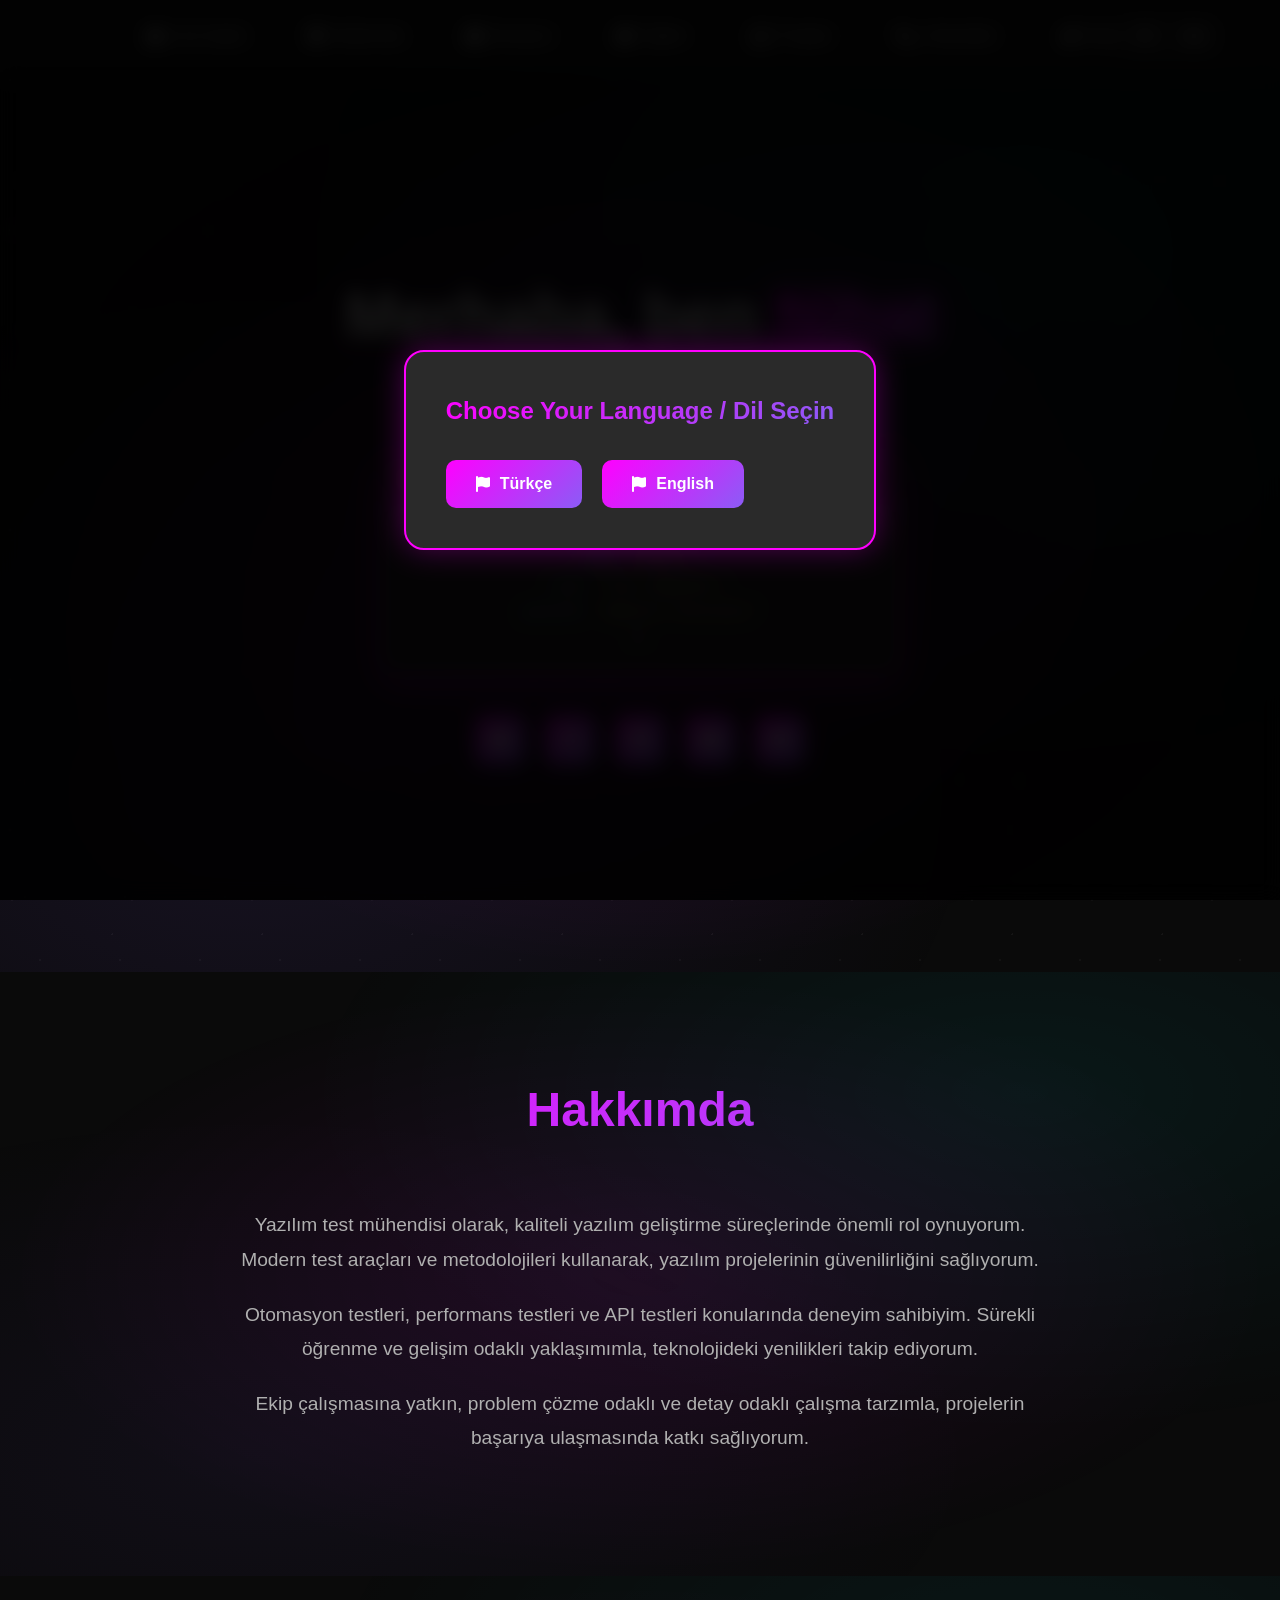
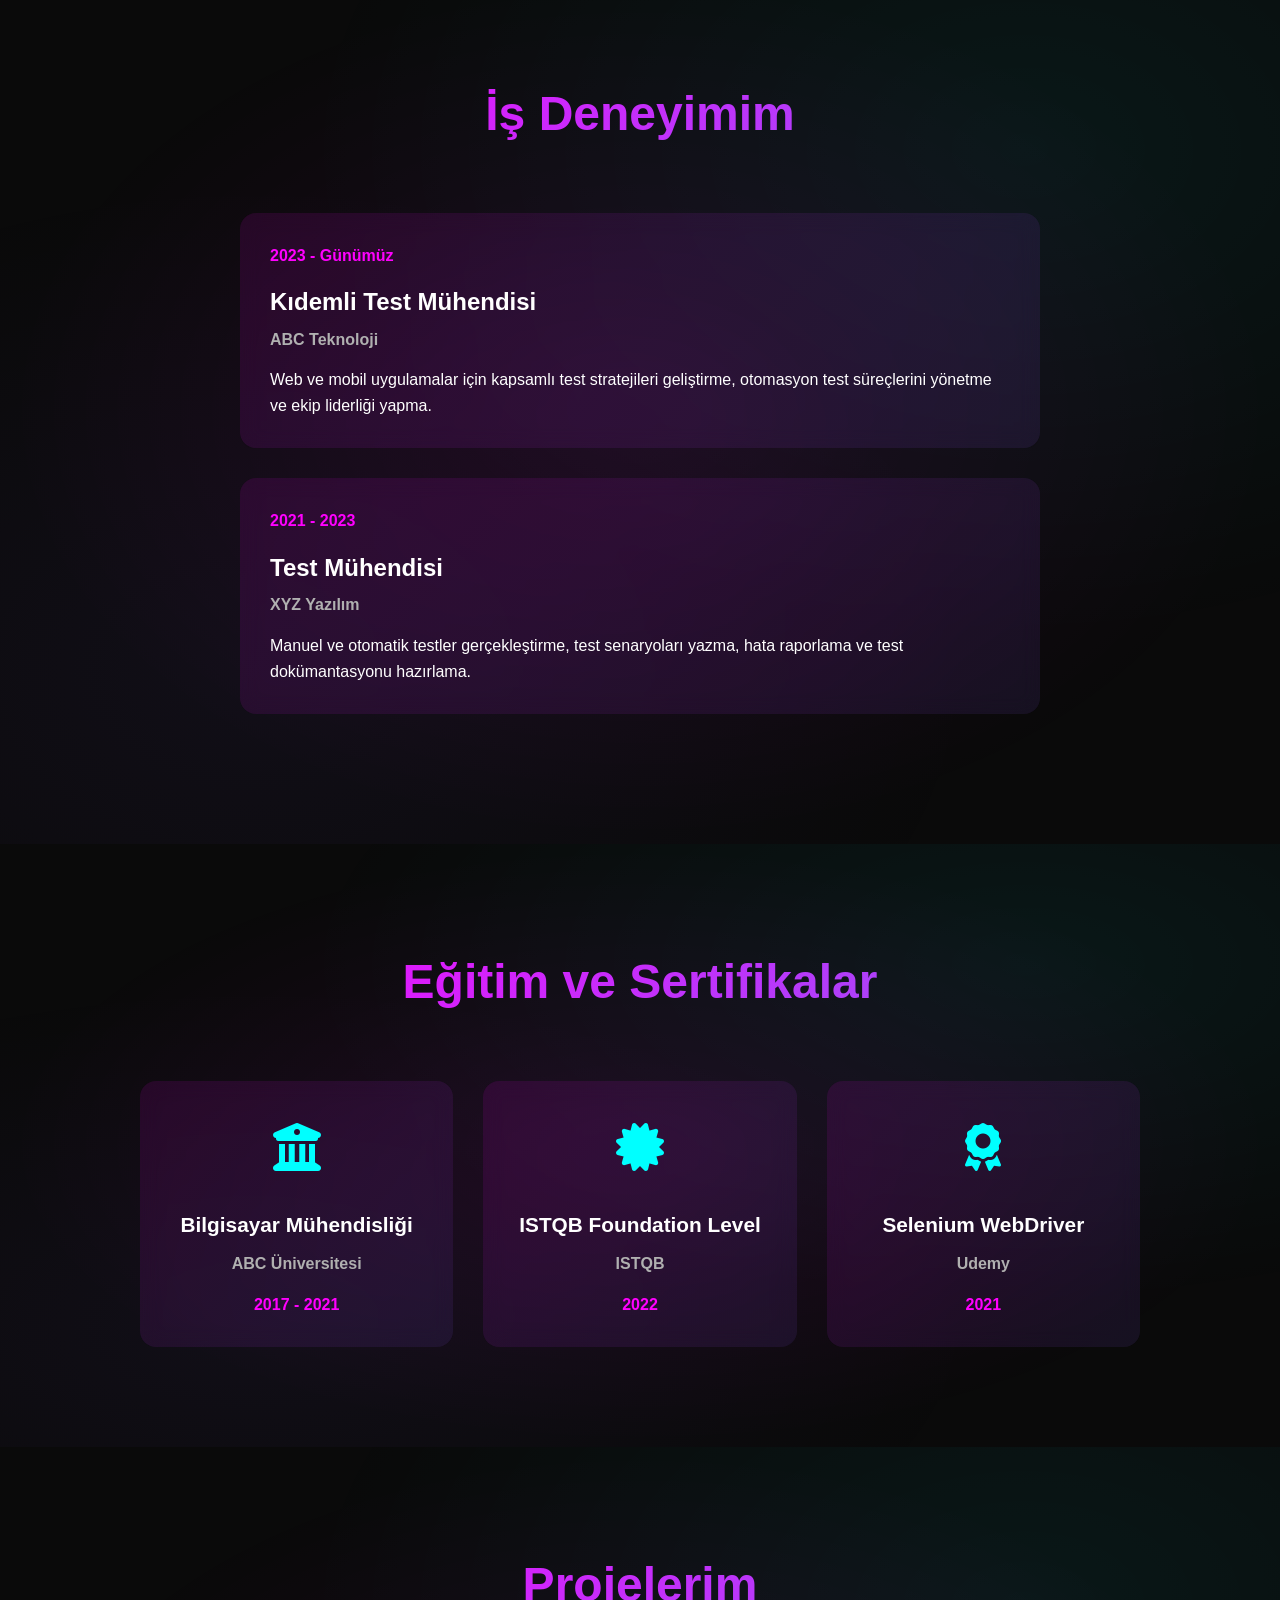
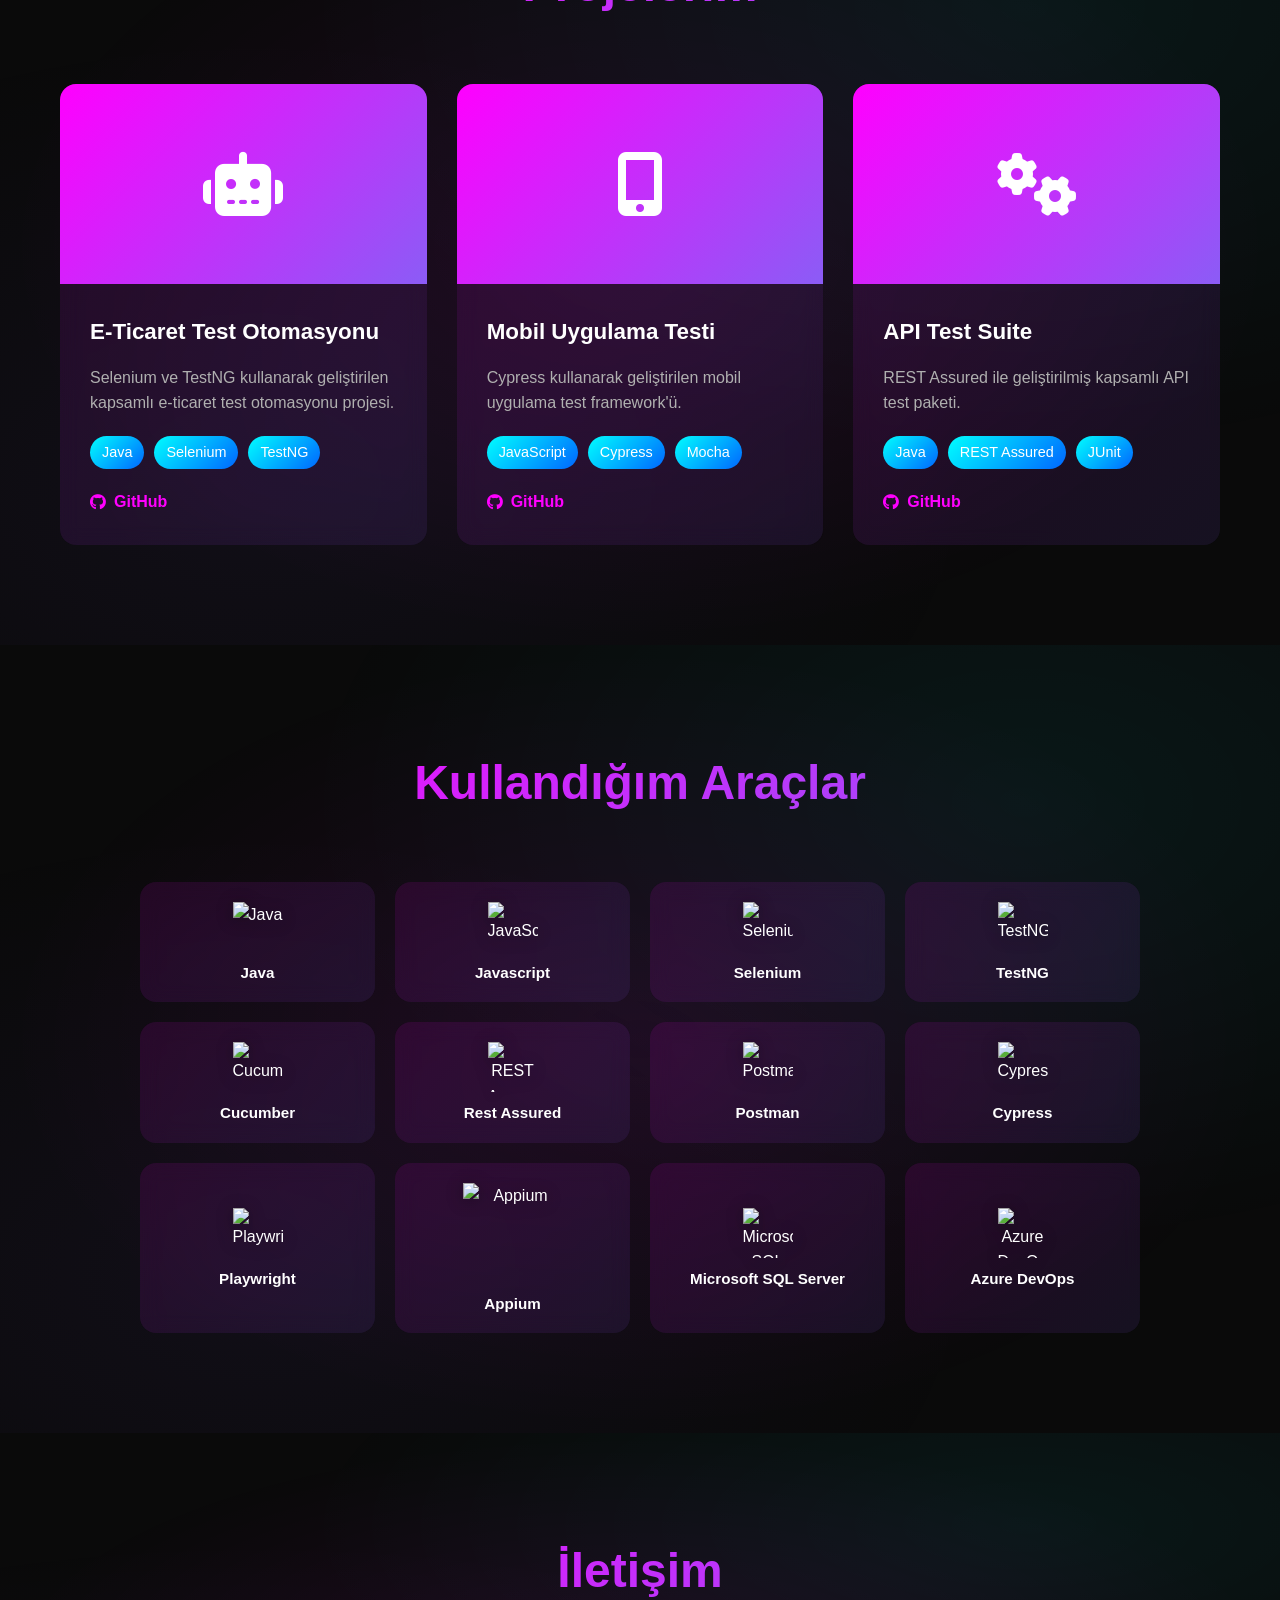
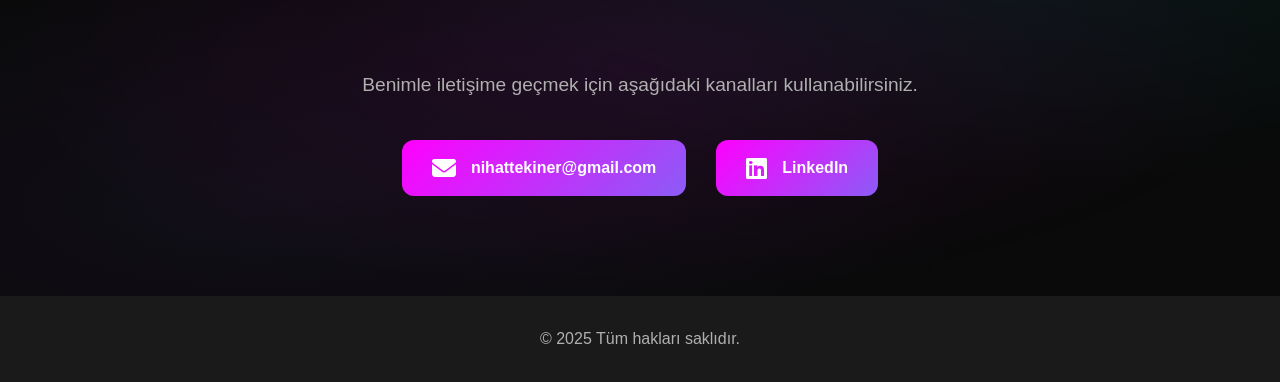
==== commit 0591b2de: "bug düzeltmeleri" ====
--- a/index.html
+++ b/index.html
@@ -38,9 +38,6 @@
                 <a href="#contact" data-i18n-key="nav.contact"><i class="fas fa-paper-plane"></i> İletişim</a>
             </div>
             <div class="nav-controls">
-                <button id="theme-toggle" class="control-btn">
-                    <i class="fas fa-moon"></i>
-                </button>
                 <div class="language-switcher">
                     <button class="lang-switch-btn" data-lang="tr" id="tr-btn">TR</button>
                     <button class="lang-switch-btn" data-lang="en" id="en-btn">EN</button>
@@ -271,7 +268,19 @@
                 <div class="skill-card javascript">
                     <div class="skill-content">
                         <img src="https://cdn.jsdelivr.net/gh/devicons/devicon/icons/javascript/javascript-original.svg" alt="JavaScript" class="skill-logo">
-                        <span class="skill-name">JavaScript</span>
+                        <span class="skill-name">Javascript</span>
+                    </div>
+                </div>
+                <div class="skill-card selenium">
+                    <div class="skill-content">
+                        <img src="https://cdn.jsdelivr.net/gh/devicons/devicon/icons/selenium/selenium-original.svg" alt="Selenium" class="skill-logo">
+                        <span class="skill-name">Selenium</span>
+                    </div>
+                </div>
+                <div class="skill-card testng">
+                    <div class="skill-content">
+                        <img src="https://avatars.githubusercontent.com/u/12528662?s=200&v=4" alt="TestNG" class="skill-logo">
+                        <span class="skill-name">TestNG</span>
                     </div>
                 </div>
                 <div class="skill-card cucumber">
@@ -280,22 +289,16 @@
                         <span class="skill-name">Cucumber</span>
                     </div>
                 </div>
-                <div class="skill-card selenium">
-                    <div class="skill-content">
-                        <img src="https://cdn.jsdelivr.net/gh/devicons/devicon/icons/selenium/selenium-original.svg" alt="Selenium" class="skill-logo">
-                        <span class="skill-name">Selenium</span>
-                    </div>
-                </div>
-                <div class="skill-card testng">
-                    <div class="skill-content">
-                        <img src="https://avatars.githubusercontent.com/u/12528662?s=200&v=4" alt="TestNG" class="skill-logo">
-                        <span class="skill-name">TestNG</span>
-                    </div>
-                </div>
                 <div class="skill-card rest">
                     <div class="skill-content">
                         <img src="https://rest-assured.io/img/logo-transparent.png" alt="REST Assured" class="skill-logo">
-                        <span class="skill-name">REST Assured</span>
+                        <span class="skill-name">Rest Assured</span>
+                    </div>
+                </div>
+                <div class="skill-card postman">
+                    <div class="skill-content">
+                        <img src="https://www.vectorlogo.zone/logos/getpostman/getpostman-icon.svg" alt="Postman" class="skill-logo">
+                        <span class="skill-name">Postman</span>
                     </div>
                 </div>
                 <div class="skill-card cypress">
@@ -310,40 +313,23 @@
                         <span class="skill-name">Playwright</span>
                     </div>
                 </div>
-                <div class="skill-card html">
-                    <div class="skill-content">
-                        <img src="https://cdn.jsdelivr.net/gh/devicons/devicon/icons/html5/html5-original.svg" alt="HTML5" class="skill-logo">
-                        <span class="skill-name">HTML & CSS</span>
-                    </div>
-                </div>
-                <div class="skill-card git">
-                    <div class="skill-content">
-                        <img src="https://cdn.jsdelivr.net/gh/devicons/devicon/icons/git/git-original.svg" alt="Git" class="skill-logo">
-                        <span class="skill-name">Git</span>
-                    </div>
-                </div>
-                <div class="skill-card jenkins">
-                    <div class="skill-content">
-                        <img src="https://cdn.jsdelivr.net/gh/devicons/devicon/icons/jenkins/jenkins-original.svg" alt="Jenkins" class="skill-logo">
-                        <span class="skill-name">Jenkins</span>
-                    </div>
-                </div>
-                <div class="skill-card postman">
-                    <div class="skill-content">
-                        <img src="https://www.vectorlogo.zone/logos/getpostman/getpostman-icon.svg" alt="Postman" class="skill-logo">
-                        <span class="skill-name">Postman</span>
+                <div class="skill-card appium">
+                    <div class="skill-content">
+                        <img src="https://appium.io/docs/en/2.1/assets/images/appium-logo-horiz.png" alt="Appium" class="skill-logo">
+                        <span class="skill-name">Appium</span>
                     </div>
                 </div>
                 <div class="skill-card sql">
                     <div class="skill-content">
-                        <img src="https://cdn.jsdelivr.net/gh/devicons/devicon/icons/microsoftsqlserver/microsoftsqlserver-plain.svg" alt="SQL Server" class="skill-logo">
-                        <span class="skill-name">SQL Server</span>
-                    </div>
-                </div>
-                <div class="skill-card ai">
-                    <div class="skill-content">
-                        <img src="https://cdn.jsdelivr.net/gh/devicons/devicon/icons/tensorflow/tensorflow-original.svg" alt="AI" class="skill-logo">
-                        <span class="skill-name">AI Prompting</span>
+                        <img src="https://cdn.jsdelivr.net/gh/devicons/devicon/icons/microsoftsqlserver/microsoftsqlserver-plain.svg" alt="Microsoft SQL Server" class="skill-logo">
+                        <span class="skill-name">Microsoft SQL Server</span>
+                    </div>
+                </div>
+
+                <div class="skill-card azure">
+                    <div class="skill-content">
+                        <img src="https://cdn.jsdelivr.net/gh/devicons/devicon/icons/azure/azure-original.svg" alt="Azure DevOps" class="skill-logo">
+                        <span class="skill-name">Azure DevOps</span>
                     </div>
                 </div>
             </div>
@@ -359,10 +345,10 @@
                     Benimle iletişime geçmek için aşağıdaki kanalları kullanabilirsiniz.
                 </p>
                 <div class="contact-links">
-                    <a href="mailto:nihattekiner@gmail.com" class="contact-link">
+                    <button id="contact-email-btn" class="contact-link">
                         <i class="fas fa-envelope"></i>
                         <span>nihattekiner@gmail.com</span>
-                    </a>
+                    </button>
                     <a href="https://linkedin.com/in/kazimnihattekiner" class="contact-link" target="_blank" rel="noopener noreferrer">
                         <i class="fab fa-linkedin"></i>
                         <span>LinkedIn</span>
--- a/style.css
+++ b/style.css
@@ -170,7 +170,7 @@
     top: 0;
     background: rgba(26, 26, 26, 0.9);
     backdrop-filter: blur(20px);
-    border-bottom: 1px solid var(--border-color);
+    border-bottom: none;
     z-index: 1000;
     padding: 15px 0;
 }
@@ -180,8 +180,9 @@
     margin: 0 auto;
     padding: 0 20px;
     display: flex;
-    justify-content: space-between;
-    align-items: center;
+    justify-content: center;
+    align-items: center;
+    position: relative;
 }
 
 .nav-links {
@@ -211,6 +212,8 @@
     display: flex;
     gap: 15px;
     align-items: center;
+    position: absolute;
+    right: 20px;
 }
 
 .control-btn {
@@ -511,6 +514,11 @@
 /* Sections */
 .section {
     padding: 100px 0;
+    background: 
+        radial-gradient(ellipse at center, rgba(255, 0, 255, 0.08) 0%, transparent 70%),
+        radial-gradient(ellipse at 80% 20%, rgba(0, 255, 255, 0.06) 0%, transparent 50%),
+        radial-gradient(ellipse at 20% 80%, rgba(139, 92, 246, 0.06) 0%, transparent 50%);
+    position: relative;
 }
 
 .section-title {
@@ -545,7 +553,7 @@
 
 .experience-card {
     background: var(--gradient-card);
-    border: 1px solid var(--border-color);
+    border: none;
     border-radius: 16px;
     padding: 30px;
     margin-bottom: 30px;
@@ -556,7 +564,6 @@
 .experience-card:hover {
     transform: translateY(-5px);
     box-shadow: 0 20px 40px rgba(0, 0, 0, 0.2);
-    border-color: var(--primary-neon);
 }
 
 .experience-date {
@@ -586,7 +593,7 @@
 
 .education-card {
     background: var(--gradient-card);
-    border: 1px solid var(--border-color);
+    border: none;
     border-radius: 16px;
     padding: 30px;
     text-align: center;
@@ -597,7 +604,6 @@
 .education-card:hover {
     transform: translateY(-5px);
     box-shadow: 0 20px 40px rgba(0, 0, 0, 0.2);
-    border-color: var(--secondary-neon);
 }
 
 .education-icon {
@@ -630,7 +636,7 @@
 
 .project-card {
     background: var(--gradient-card);
-    border: 1px solid var(--border-color);
+    border: none;
     border-radius: 16px;
     overflow: hidden;
     transition: all 0.3s ease;
@@ -640,7 +646,6 @@
 .project-card:hover {
     transform: translateY(-10px);
     box-shadow: 0 25px 50px rgba(0, 0, 0, 0.3);
-    border-color: var(--primary-neon);
 }
 
 .project-image {
@@ -709,7 +714,7 @@
 
 .skill-card {
     background: var(--gradient-card);
-    border: 1px solid var(--border-color);
+    border: none;
     border-radius: 16px;
     padding: 20px;
     transition: all 0.3s ease;
@@ -725,6 +730,20 @@
     transform: translateY(-5px) scale(1.05);
     box-shadow: 0 15px 30px rgba(0, 0, 0, 0.2);
 }
+
+/* Skill Card Glow Effects */
+.skill-card.java:hover { box-shadow: 0 0 20px rgba(176, 114, 25, 0.6), 0 15px 30px rgba(0, 0, 0, 0.2); }
+.skill-card.javascript:hover { box-shadow: 0 0 20px rgba(241, 224, 90, 0.6), 0 15px 30px rgba(0, 0, 0, 0.2); }
+.skill-card.selenium:hover { box-shadow: 0 0 20px rgba(139, 0, 0, 0.6), 0 15px 30px rgba(0, 0, 0, 0.2); }
+.skill-card.testng:hover { box-shadow: 0 0 20px rgba(135, 206, 235, 0.6), 0 15px 30px rgba(0, 0, 0, 0.2); }
+.skill-card.cucumber:hover { box-shadow: 0 0 20px rgba(0, 100, 0, 0.6), 0 15px 30px rgba(0, 0, 0, 0.2); }
+.skill-card.rest:hover { box-shadow: 0 0 20px rgba(0, 102, 204, 0.6), 0 15px 30px rgba(0, 0, 0, 0.2); }
+.skill-card.postman:hover { box-shadow: 0 0 20px rgba(255, 108, 55, 0.6), 0 15px 30px rgba(0, 0, 0, 0.2); }
+.skill-card.cypress:hover { box-shadow: 0 0 20px rgba(144, 238, 144, 0.6), 0 15px 30px rgba(0, 0, 0, 0.2); }
+.skill-card.playwright:hover { box-shadow: 0 0 20px rgba(75, 0, 130, 0.6), 0 15px 30px rgba(0, 0, 0, 0.2); }
+.skill-card.appium:hover { box-shadow: 0 0 20px rgba(255, 108, 55, 0.6), 0 15px 30px rgba(0, 0, 0, 0.2); }
+.skill-card.sql:hover { box-shadow: 0 0 20px rgba(0, 0, 139, 0.6), 0 15px 30px rgba(0, 0, 0, 0.2); }
+.skill-card.azure:hover { box-shadow: 0 0 20px rgba(0, 120, 212, 0.6), 0 15px 30px rgba(0, 0, 0, 0.2); }
 
 .skill-content {
     display: flex;
@@ -764,47 +783,45 @@
 }
 
 /* Skill Card Colors */
-.skill-card.java { border-color: #f89820; }
-.skill-card.java i { color: #f89820; }
-
-.skill-card.javascript { border-color: #f7df1e; }
-.skill-card.javascript i { color: #f7df1e; }
-
-.skill-card.cucumber { border-color: #23d96c; }
-.skill-card.cucumber i { color: #23d96c; }
-
-.skill-card.selenium { border-color: #43b02a; }
-.skill-card.selenium i { color: #43b02a; }
-
-.skill-card.testng { border-color: #ff6b35; }
-.skill-card.testng i { color: #ff6b35; }
-
-.skill-card.rest { border-color: #61dafb; }
-.skill-card.rest i { color: #61dafb; }
-
-.skill-card.cypress { border-color: #17202c; }
-.skill-card.cypress i { color: #04c38e; }
-
-.skill-card.playwright { border-color: #2ecc71; }
-.skill-card.playwright i { color: #2ecc71; }
-
-.skill-card.html { border-color: #e34c26; }
-.skill-card.html i { color: #e34c26; }
-
-.skill-card.git { border-color: #f05032; }
-.skill-card.git i { color: #f05032; }
-
-.skill-card.jenkins { border-color: #d33833; }
-.skill-card.jenkins i { color: #d33833; }
+.skill-card.java { border-color: #b07219; }
+.skill-card.java i { color: #b07219; }
+
+.skill-card.javascript { border-color: #f1e05a; }
+.skill-card.javascript i { color: #f1e05a; }
+
+.skill-card.selenium { border-color: #8b0000; }
+.skill-card.selenium i { color: #8b0000; }
+
+.skill-card.testng { border-color: #87ceeb; }
+.skill-card.testng i { color: #87ceeb; }
+
+.skill-card.cucumber { border-color: #006400; }
+.skill-card.cucumber i { color: #006400; }
+
+.skill-card.rest { border-color: #0066cc; }
+.skill-card.rest i { color: #0066cc; }
 
 .skill-card.postman { border-color: #ff6c37; }
 .skill-card.postman i { color: #ff6c37; }
 
-.skill-card.sql { border-color: #336791; }
-.skill-card.sql i { color: #336791; }
-
-.skill-card.ai { border-color: #8b5cf6; }
-.skill-card.ai i { color: #8b5cf6; }
+.skill-card.cypress { border-color: #90ee90; }
+.skill-card.cypress i { color: #90ee90; }
+
+.skill-card.playwright { border-color: #4b0082; }
+.skill-card.playwright i { color: #4b0082; }
+
+.skill-card.appium { border-color: #ff6c37; }
+.skill-card.appium i { color: #ff6c37; }
+.skill-card.appium .skill-logo { 
+    width: 100px; 
+    height: 100px; 
+}
+
+.skill-card.sql { border-color: #00008b; }
+.skill-card.sql i { color: #00008b; }
+
+.skill-card.azure { border-color: #0078d4; }
+.skill-card.azure i { color: #0078d4; }
 
 /* Contact Section */
 .contact-content {
@@ -837,6 +854,10 @@
     border-radius: 12px;
     font-weight: 600;
     transition: all 0.3s ease;
+    border: none;
+    cursor: pointer;
+    font-size: inherit;
+    font-family: inherit;
 }
 
 .contact-link:hover {
@@ -851,7 +872,7 @@
 /* Footer */
 .footer {
     background: var(--background-secondary);
-    border-top: 1px solid var(--border-color);
+    border-top: none;
     padding: 30px 0;
     text-align: center;
 }
@@ -874,12 +895,17 @@
 
 /* Responsive Design */
 @media (max-width: 768px) {
+    .nav-container {
+        justify-content: space-between;
+    }
+    
     .nav-links {
         display: none;
     }
     
     .nav-controls {
         gap: 10px;
+        position: static;
     }
     
     .hero-title {
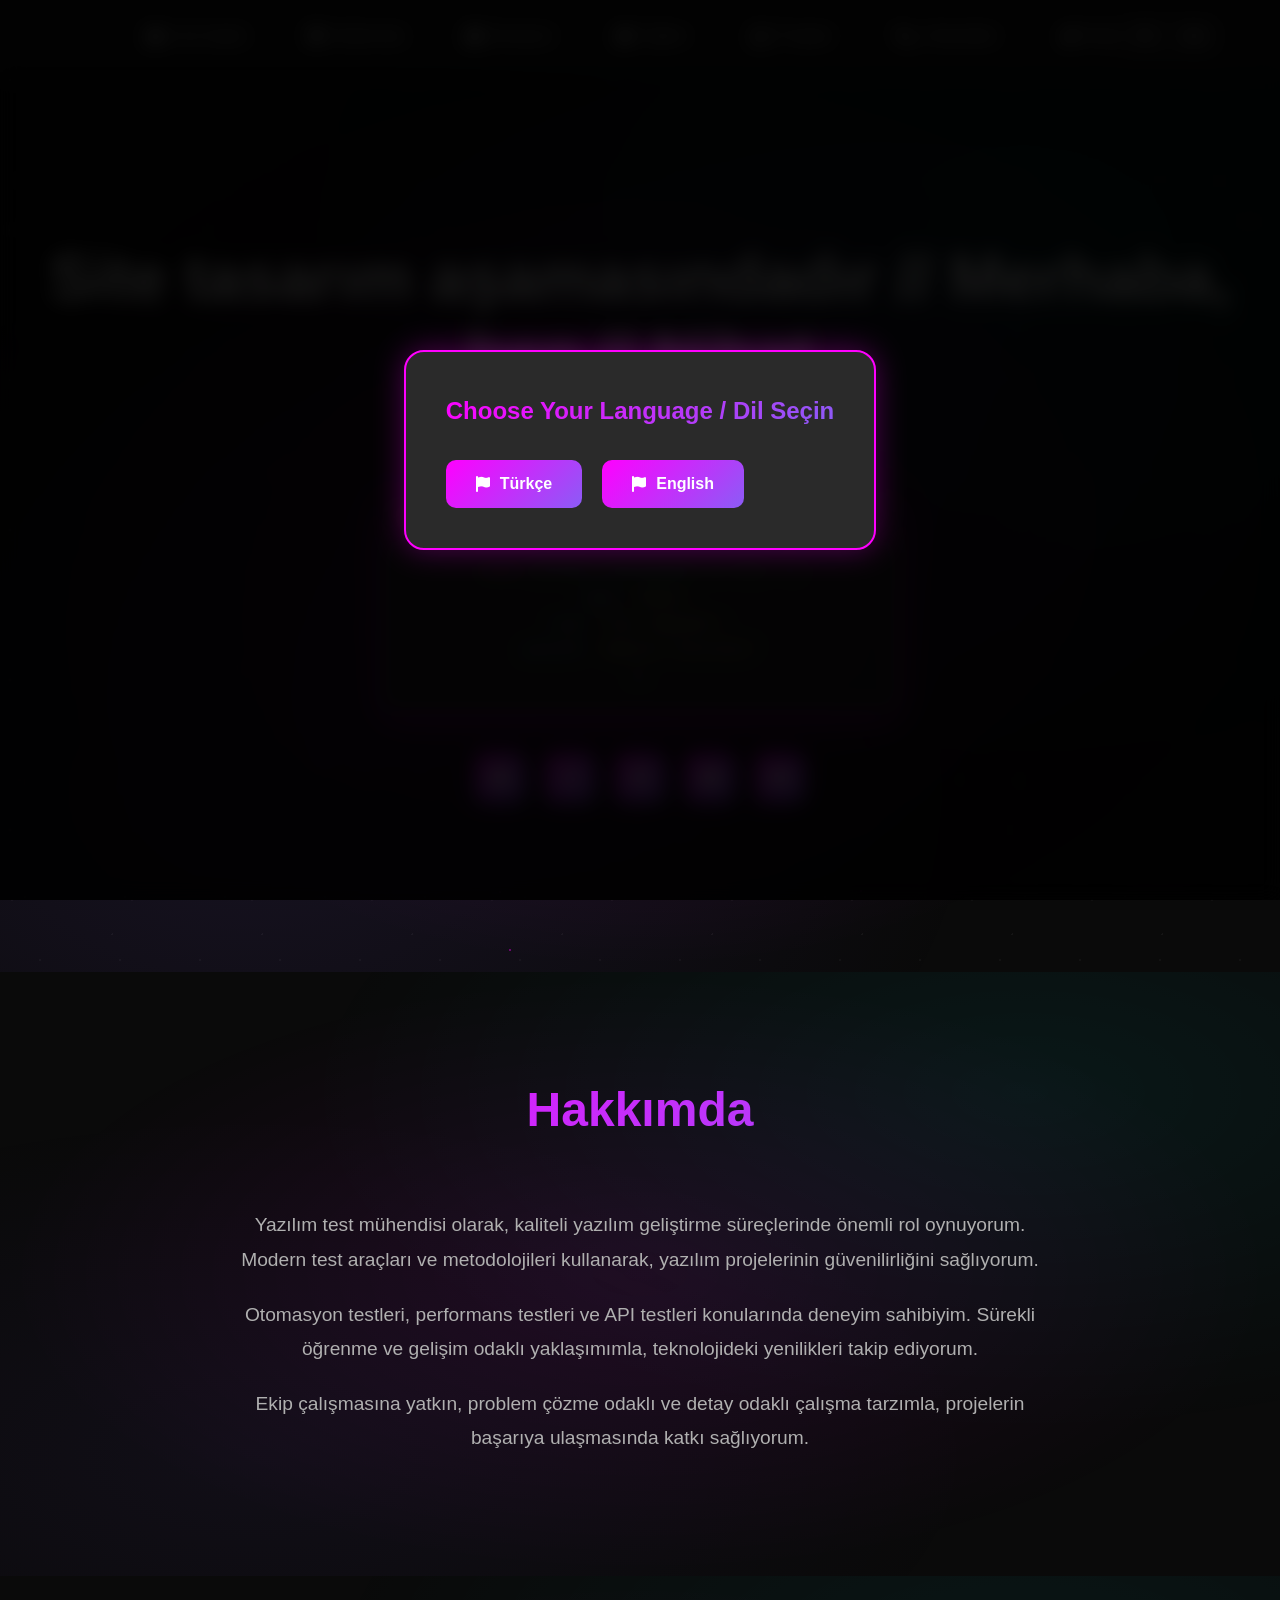
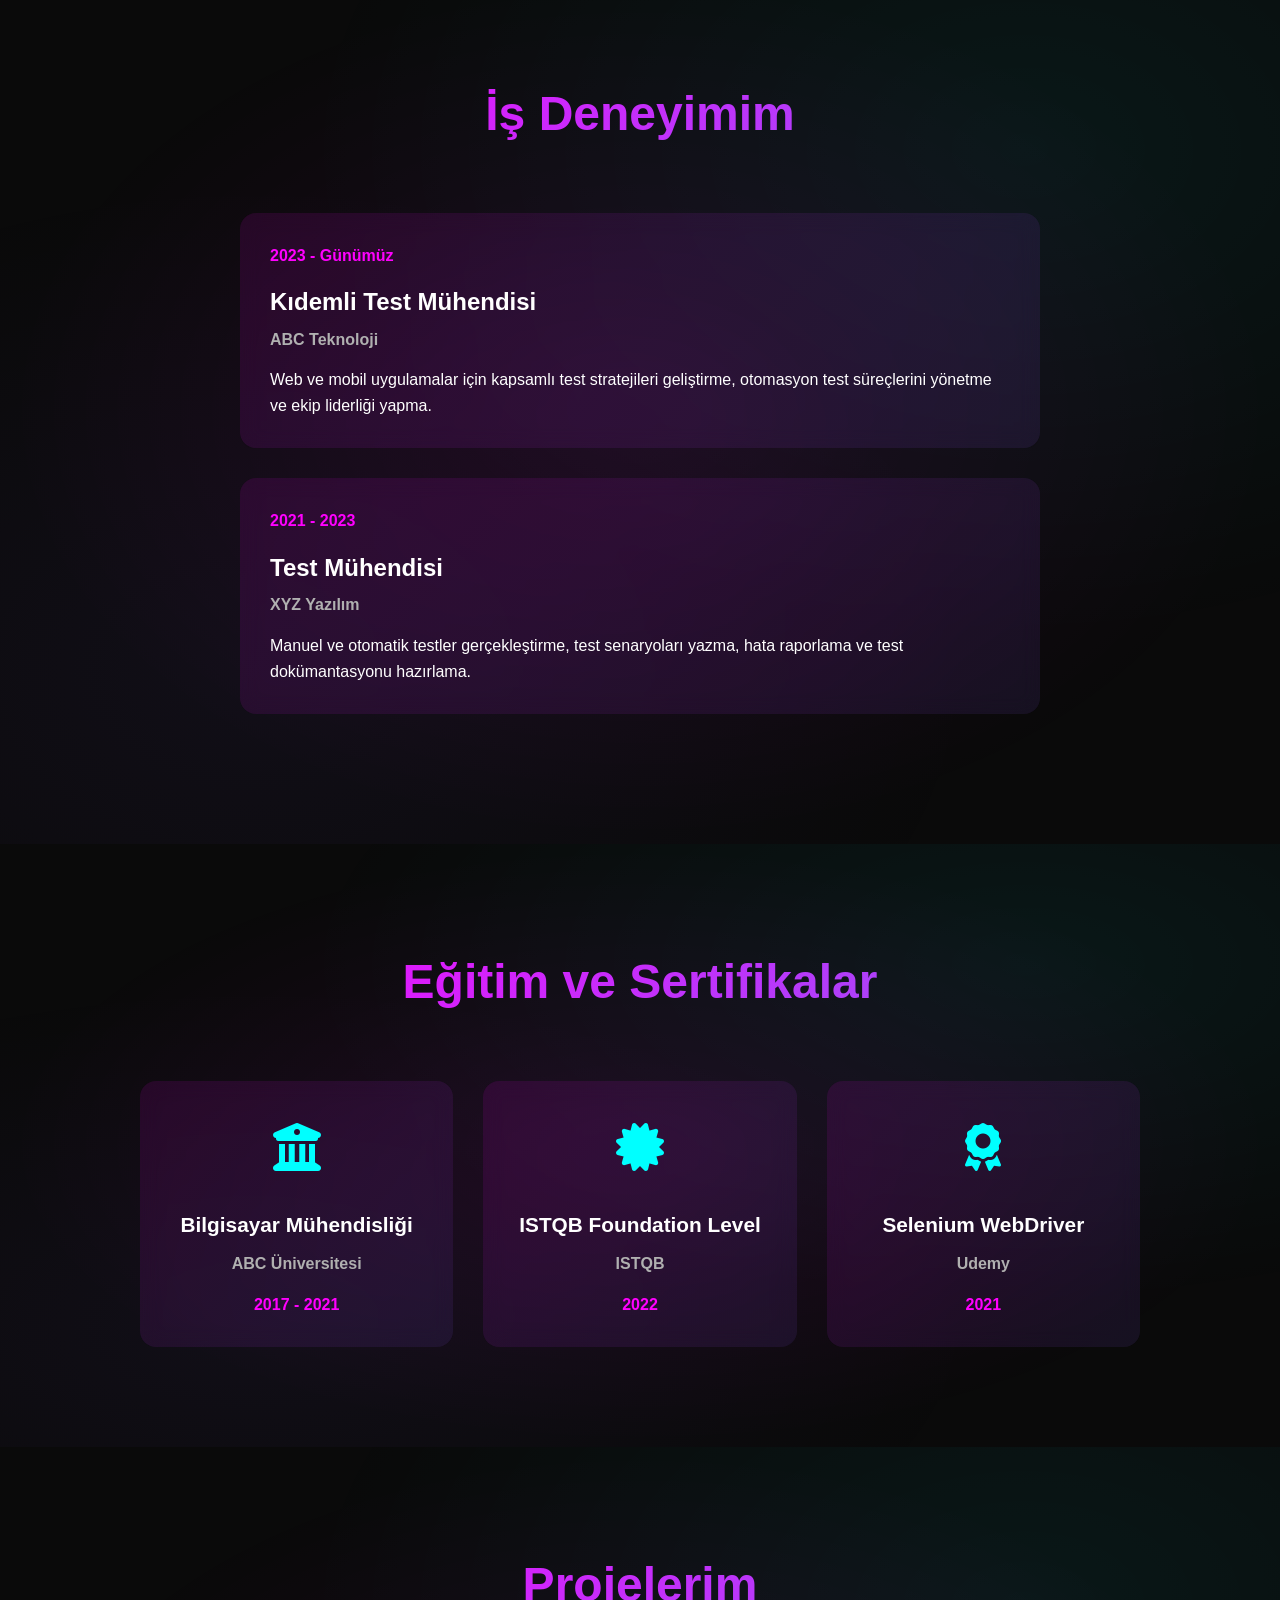
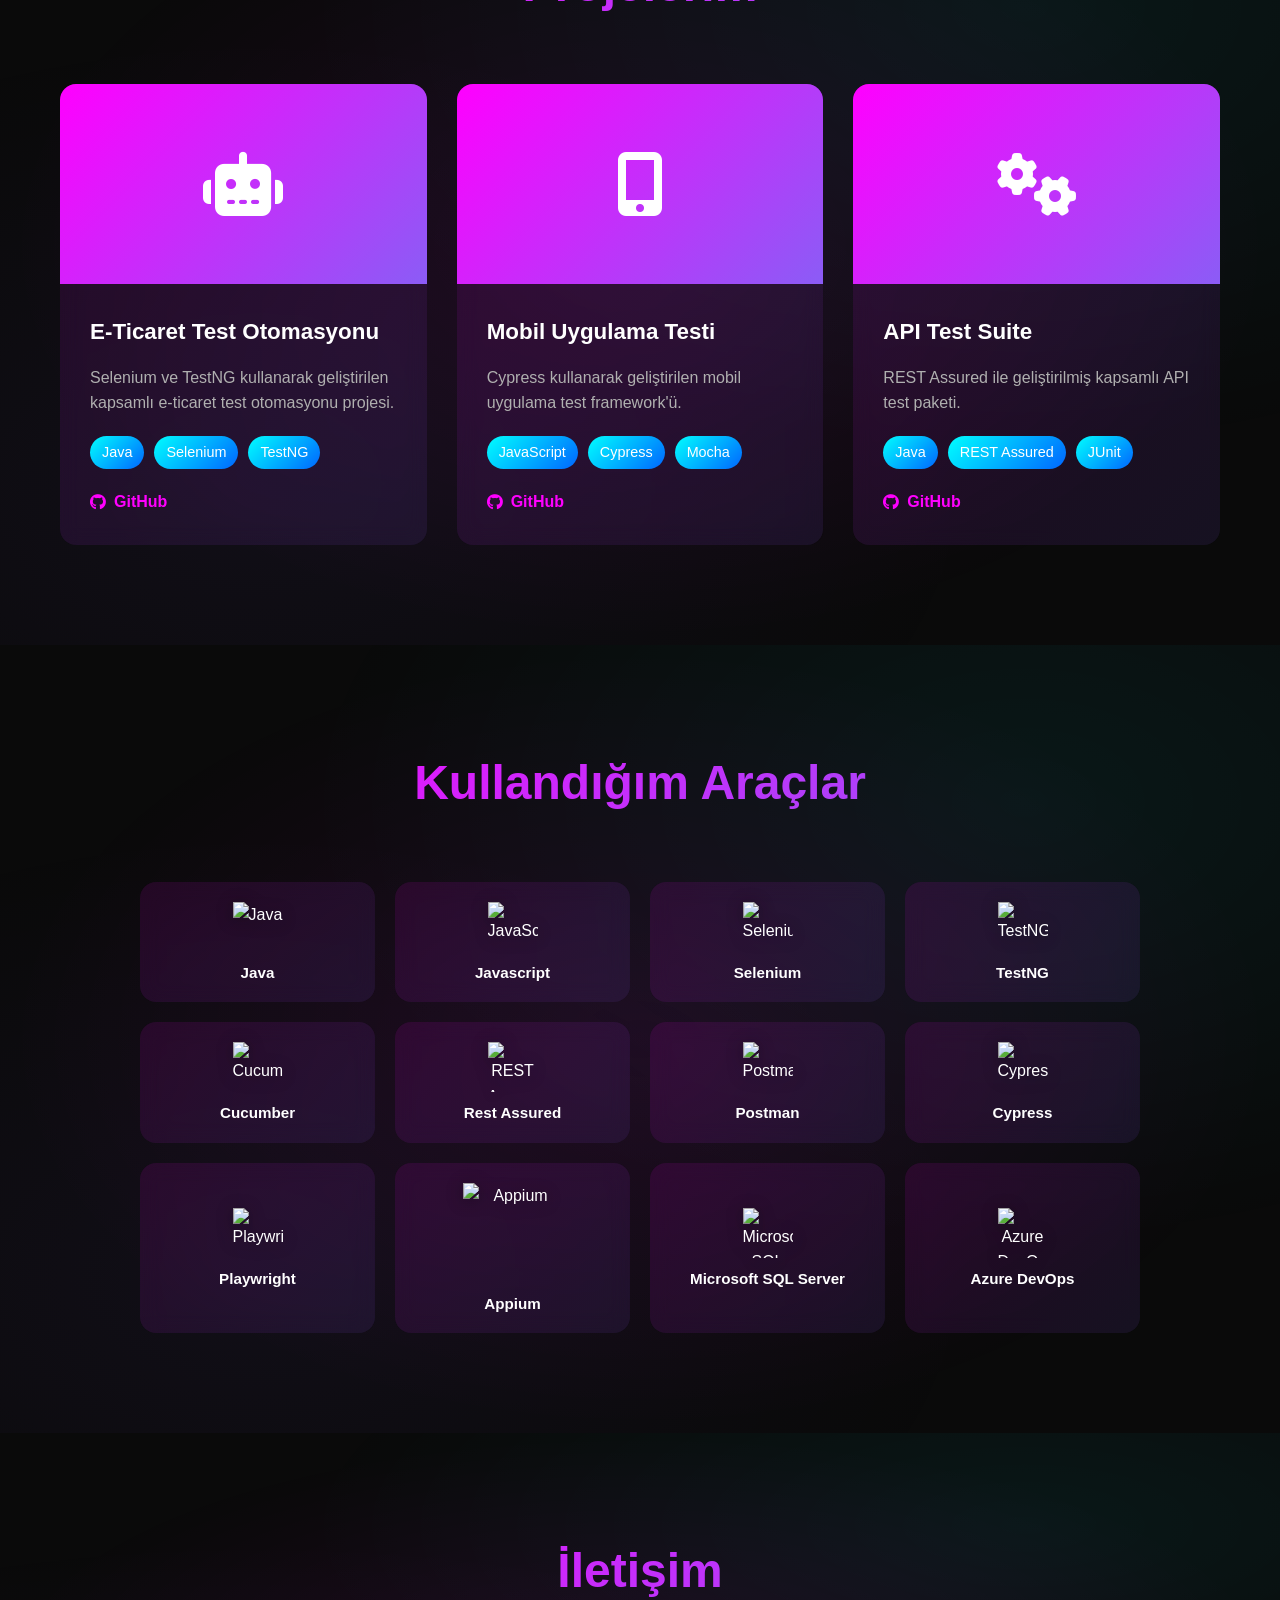
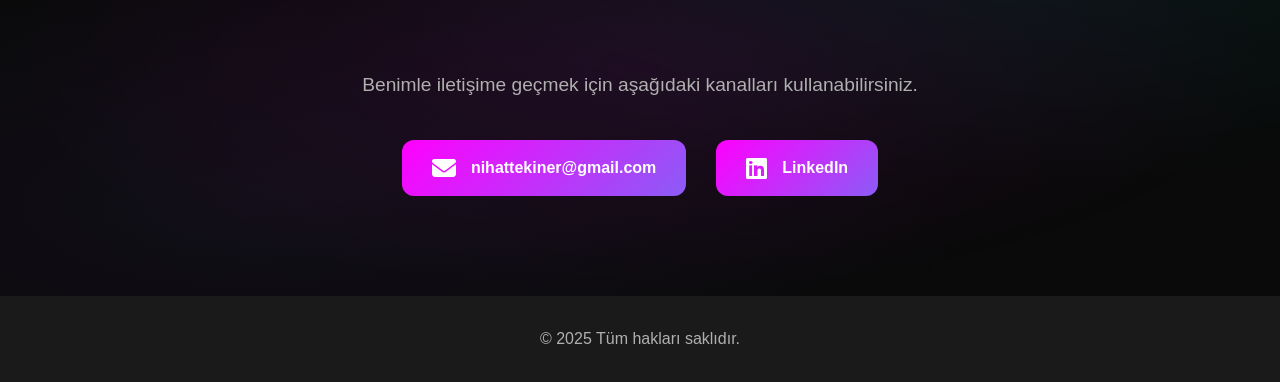
==== commit 92e4840c: "Update hero greeting text in index.html" ====
--- a/index.html
+++ b/index.html
@@ -51,8 +51,8 @@
         <div class="hero-content">
             <div class="hero-text">
                 <h1 class="hero-title">
-                    <span data-i18n-key="hero.greeting">Merhaba, ben</span>
-                    <span class="neon-text">Nihat</span>
+                    <span data-i18n-key="hero.greeting">Site tasarım aşamasındadır</span> // Merhaba, ben
+                    <span class="neon-text"></span> // Nihat
                 </h1>
                 <p class="hero-subtitle" data-i18n-key="hero.subtitle">Yazılım Test Mühendisi</p>
                 
@@ -367,4 +367,4 @@
 
     <script src="script.js"></script>
 </body>
-</html>+</html>
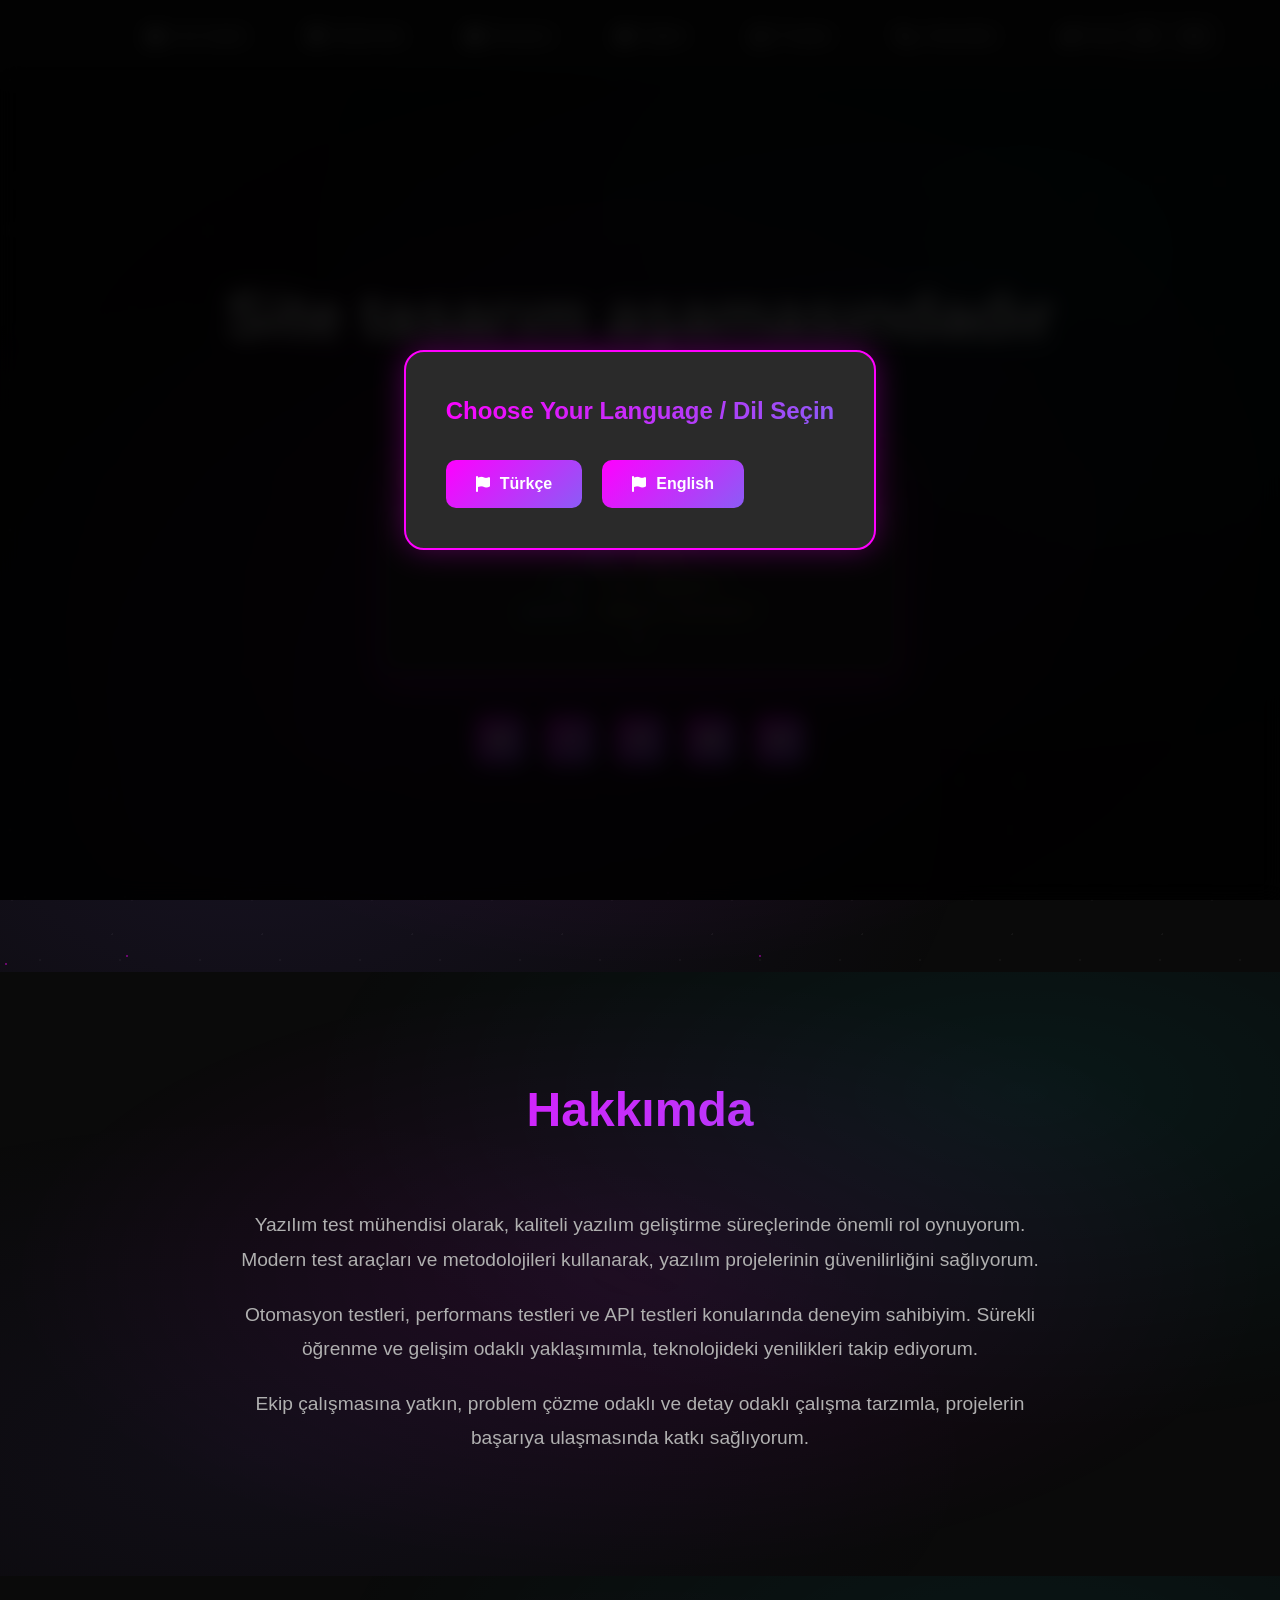
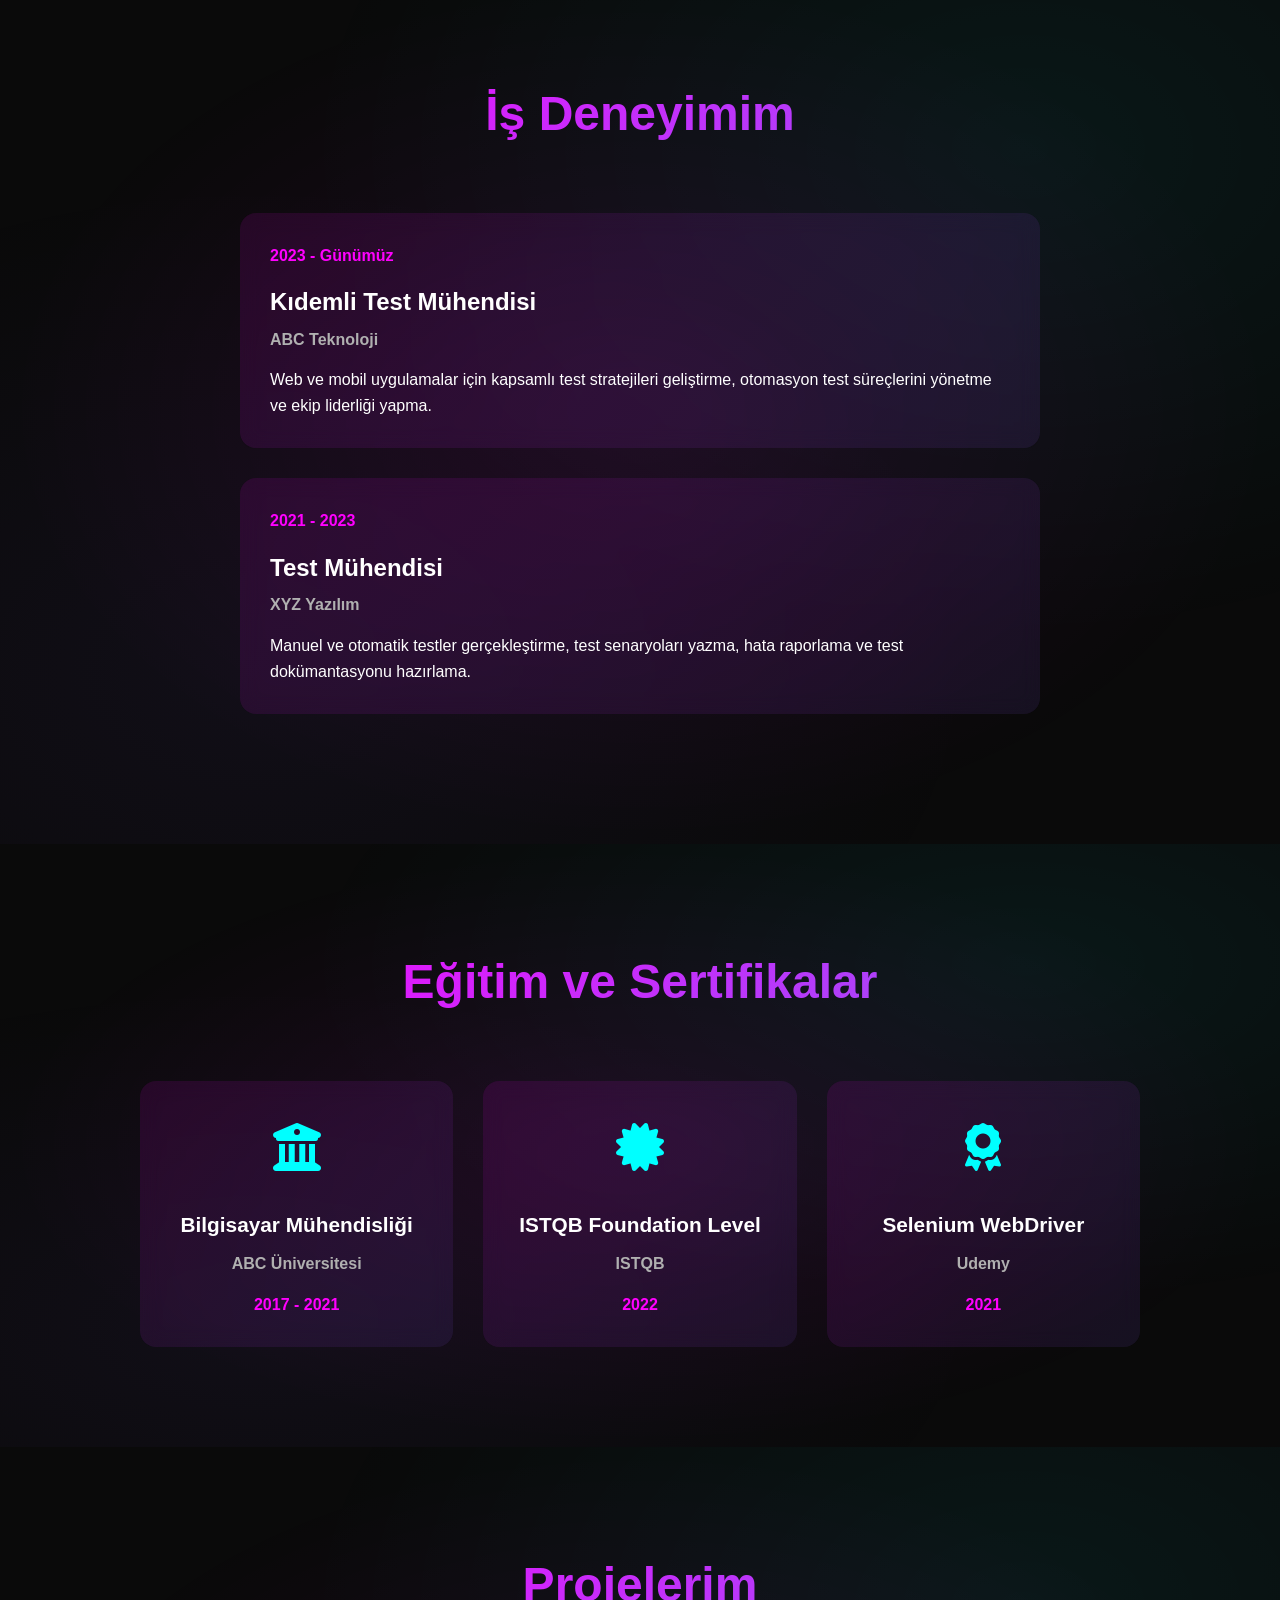
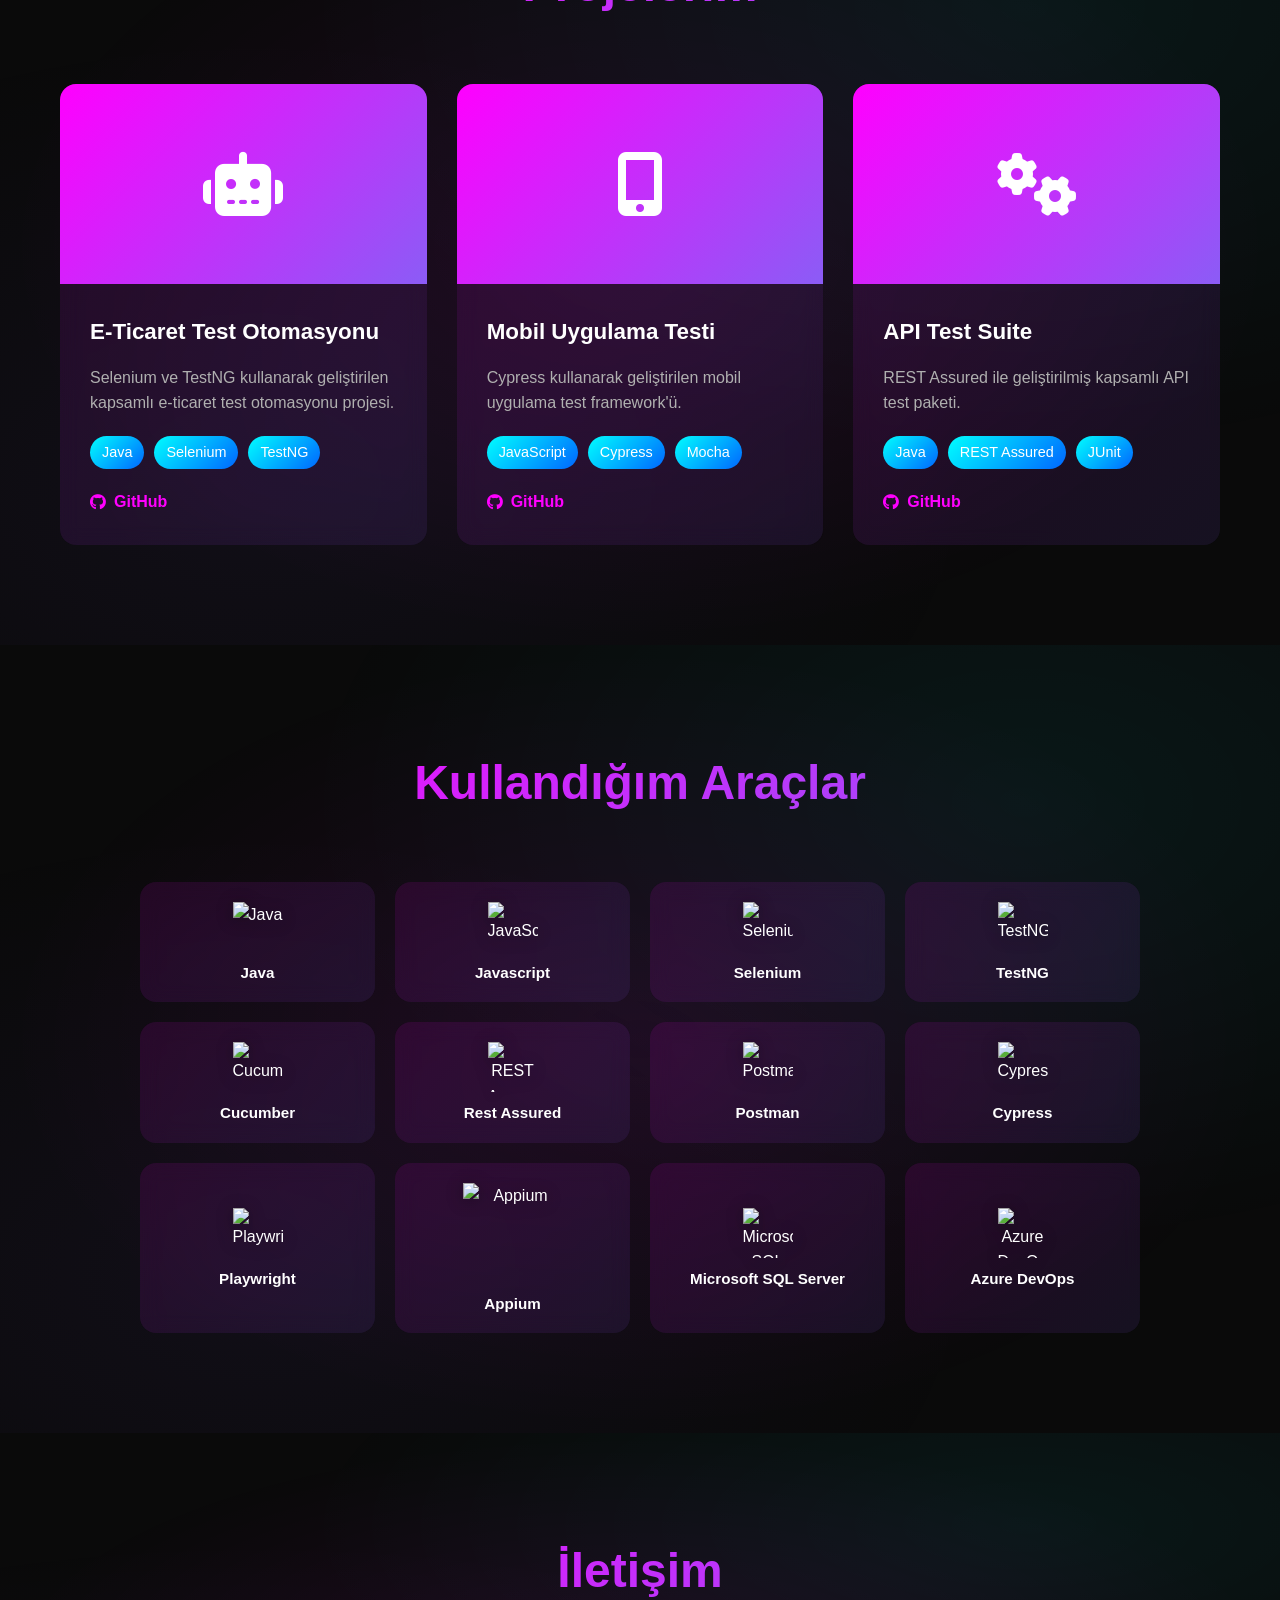
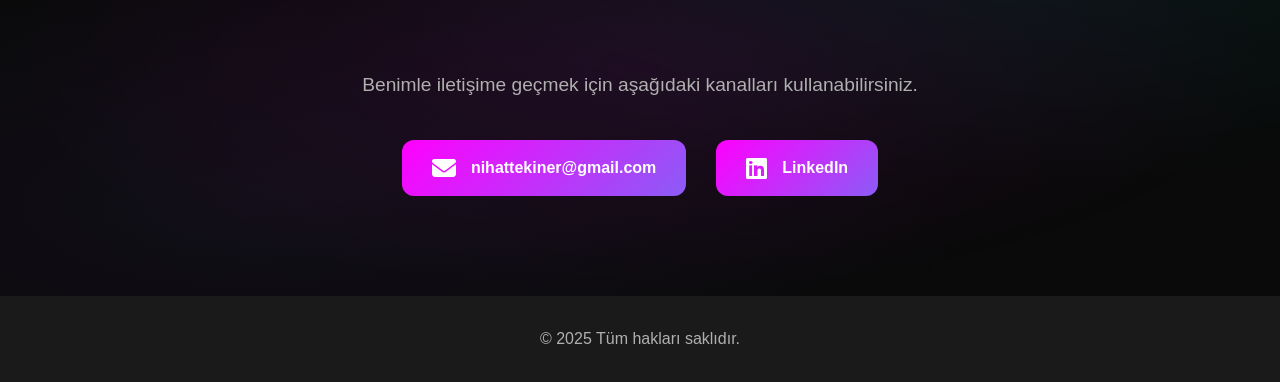
==== commit b74cdd50: "Update index.html" ====
--- a/index.html
+++ b/index.html
@@ -51,8 +51,8 @@
         <div class="hero-content">
             <div class="hero-text">
                 <h1 class="hero-title">
-                    <span data-i18n-key="hero.greeting">Site tasarım aşamasındadır</span> // Merhaba, ben
-                    <span class="neon-text"></span> // Nihat
+                    <span data-i18n-key="hero.greeting">Site tasarım aşamasındadır</span> 
+                    <span class="neon-text"></span> 
                 </h1>
                 <p class="hero-subtitle" data-i18n-key="hero.subtitle">Yazılım Test Mühendisi</p>
                 
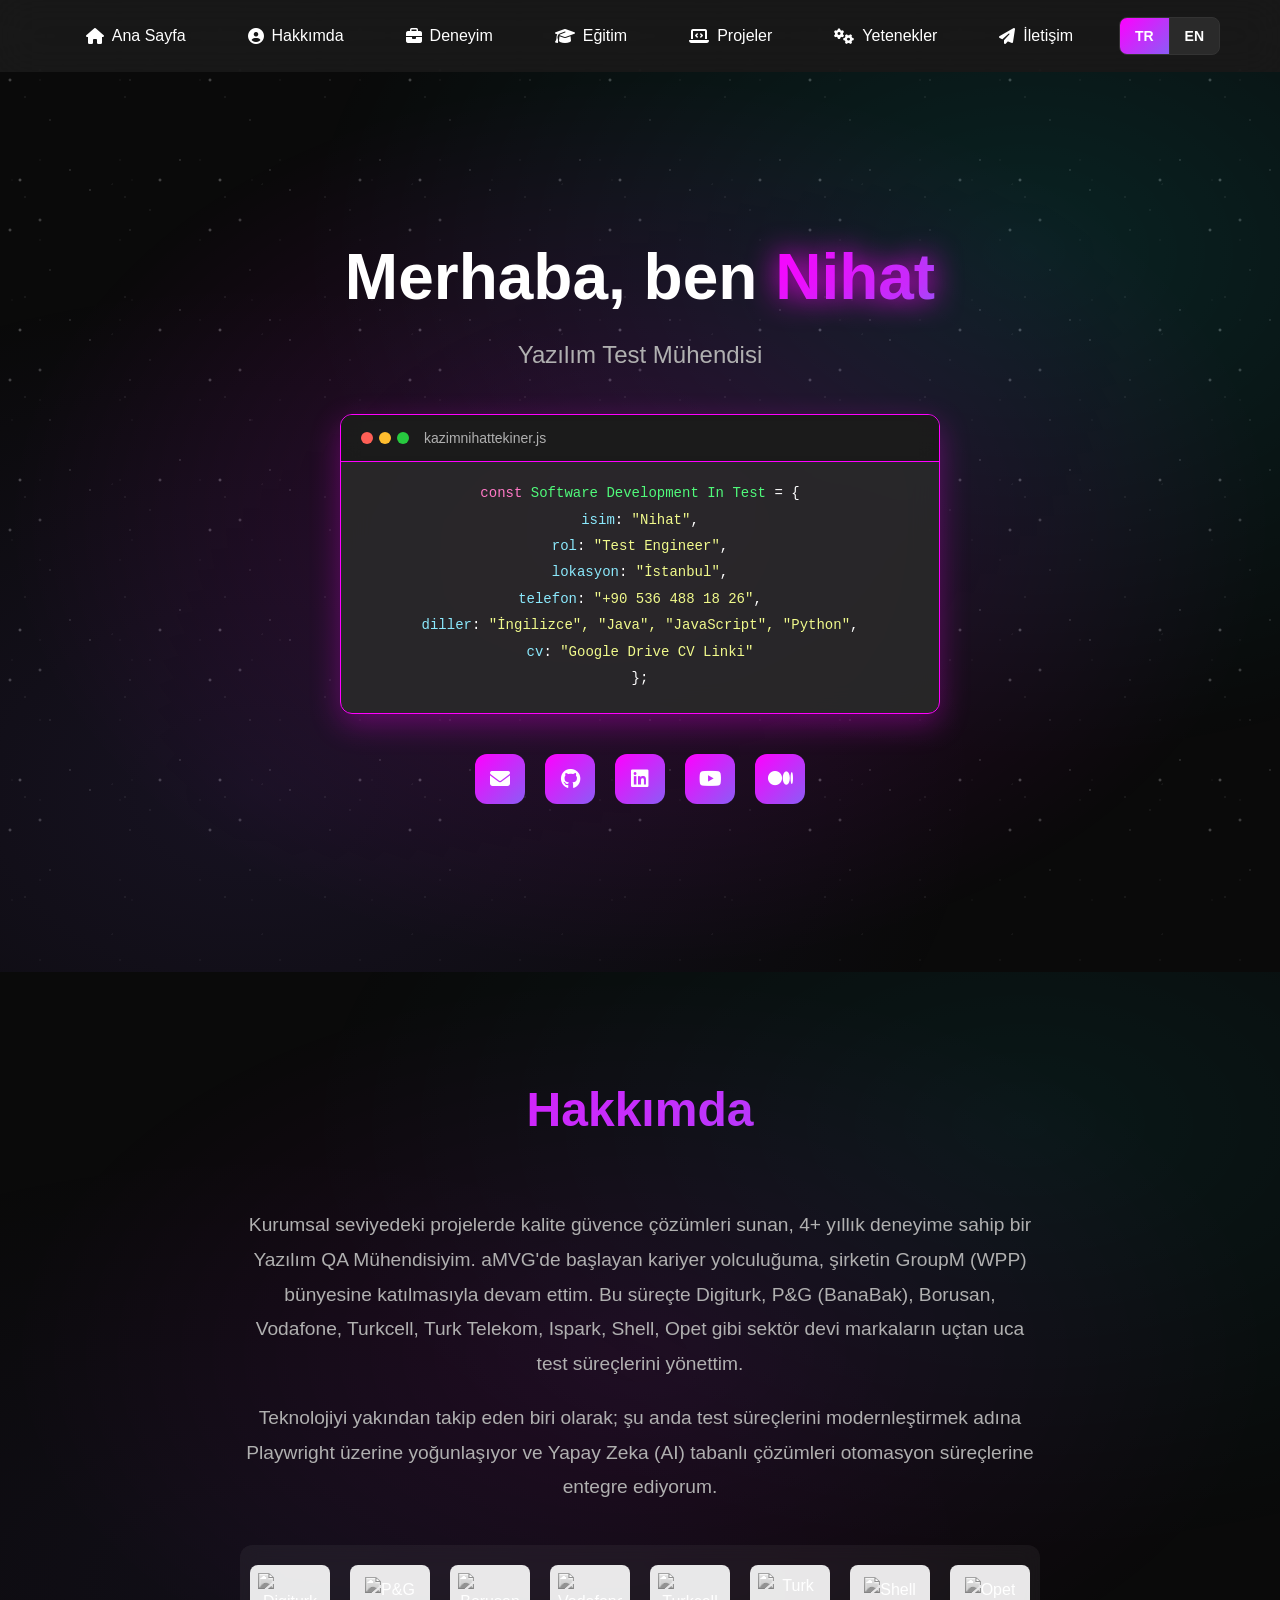
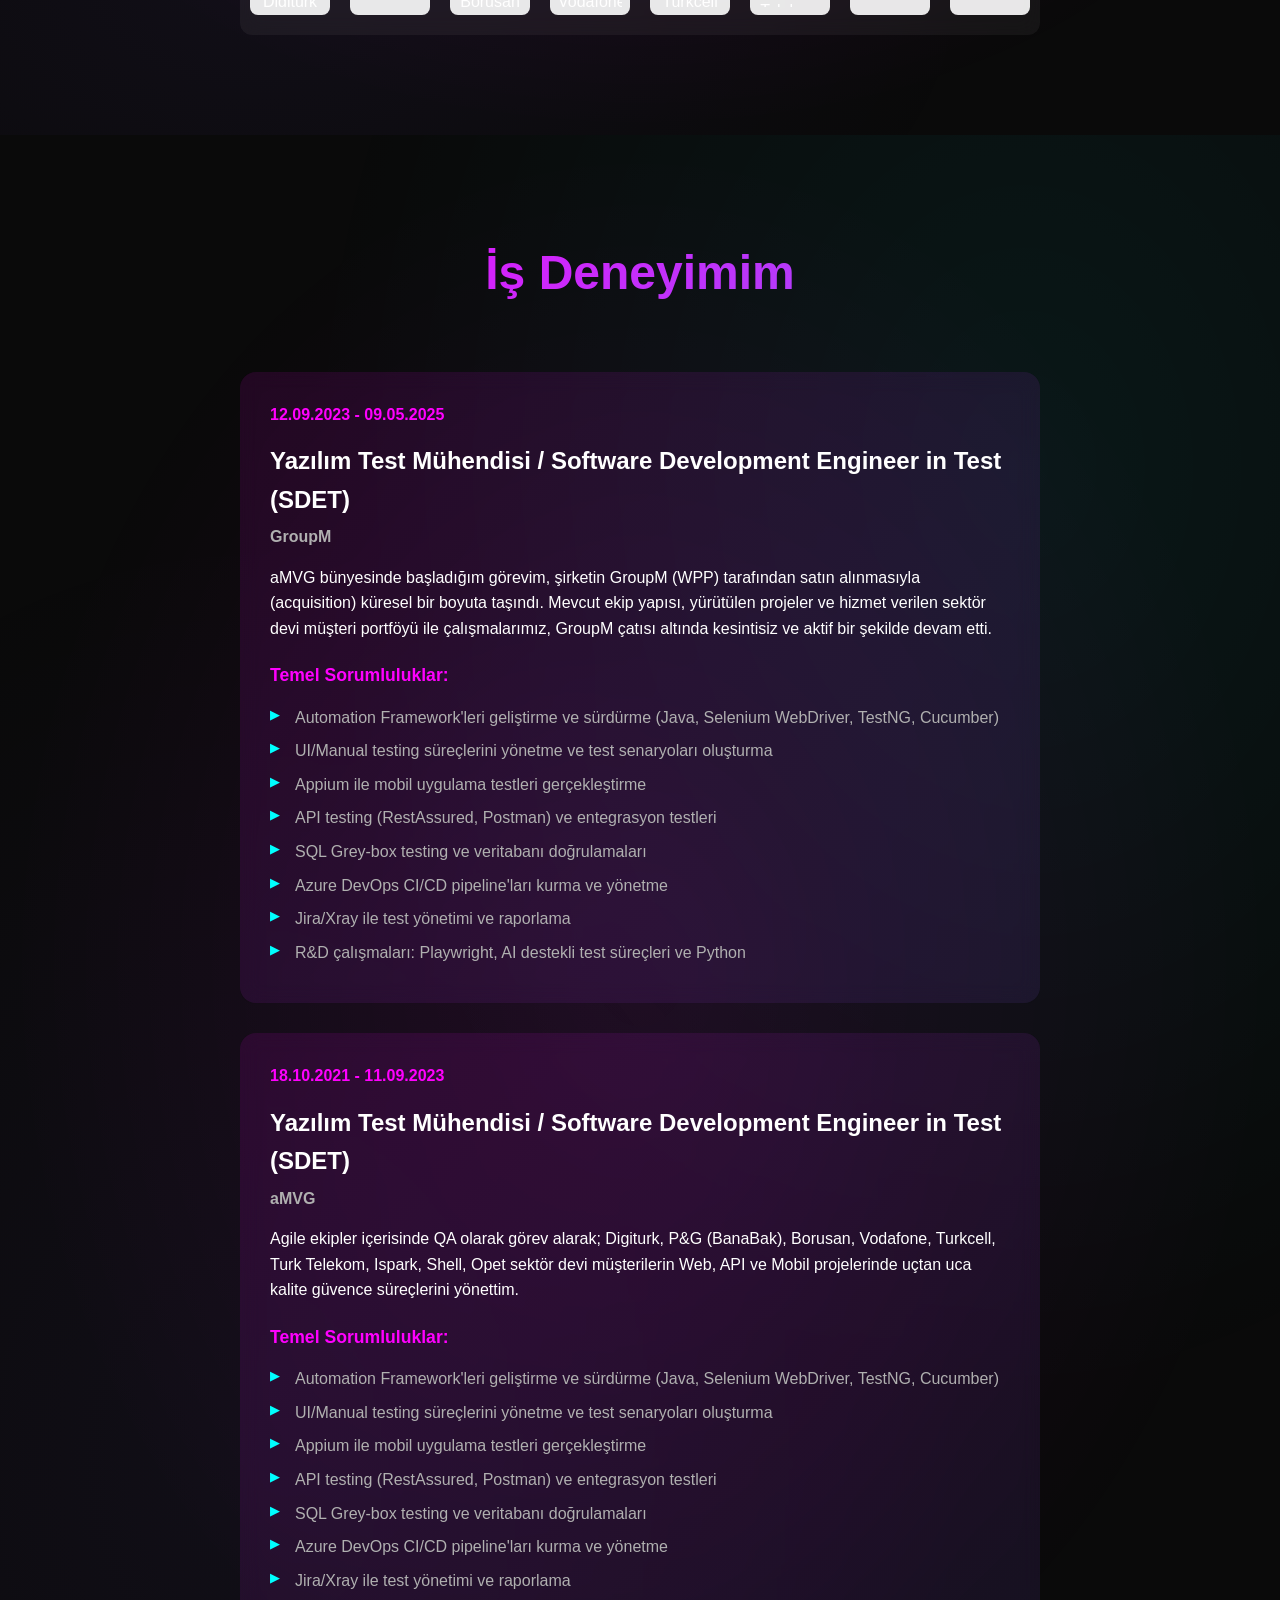
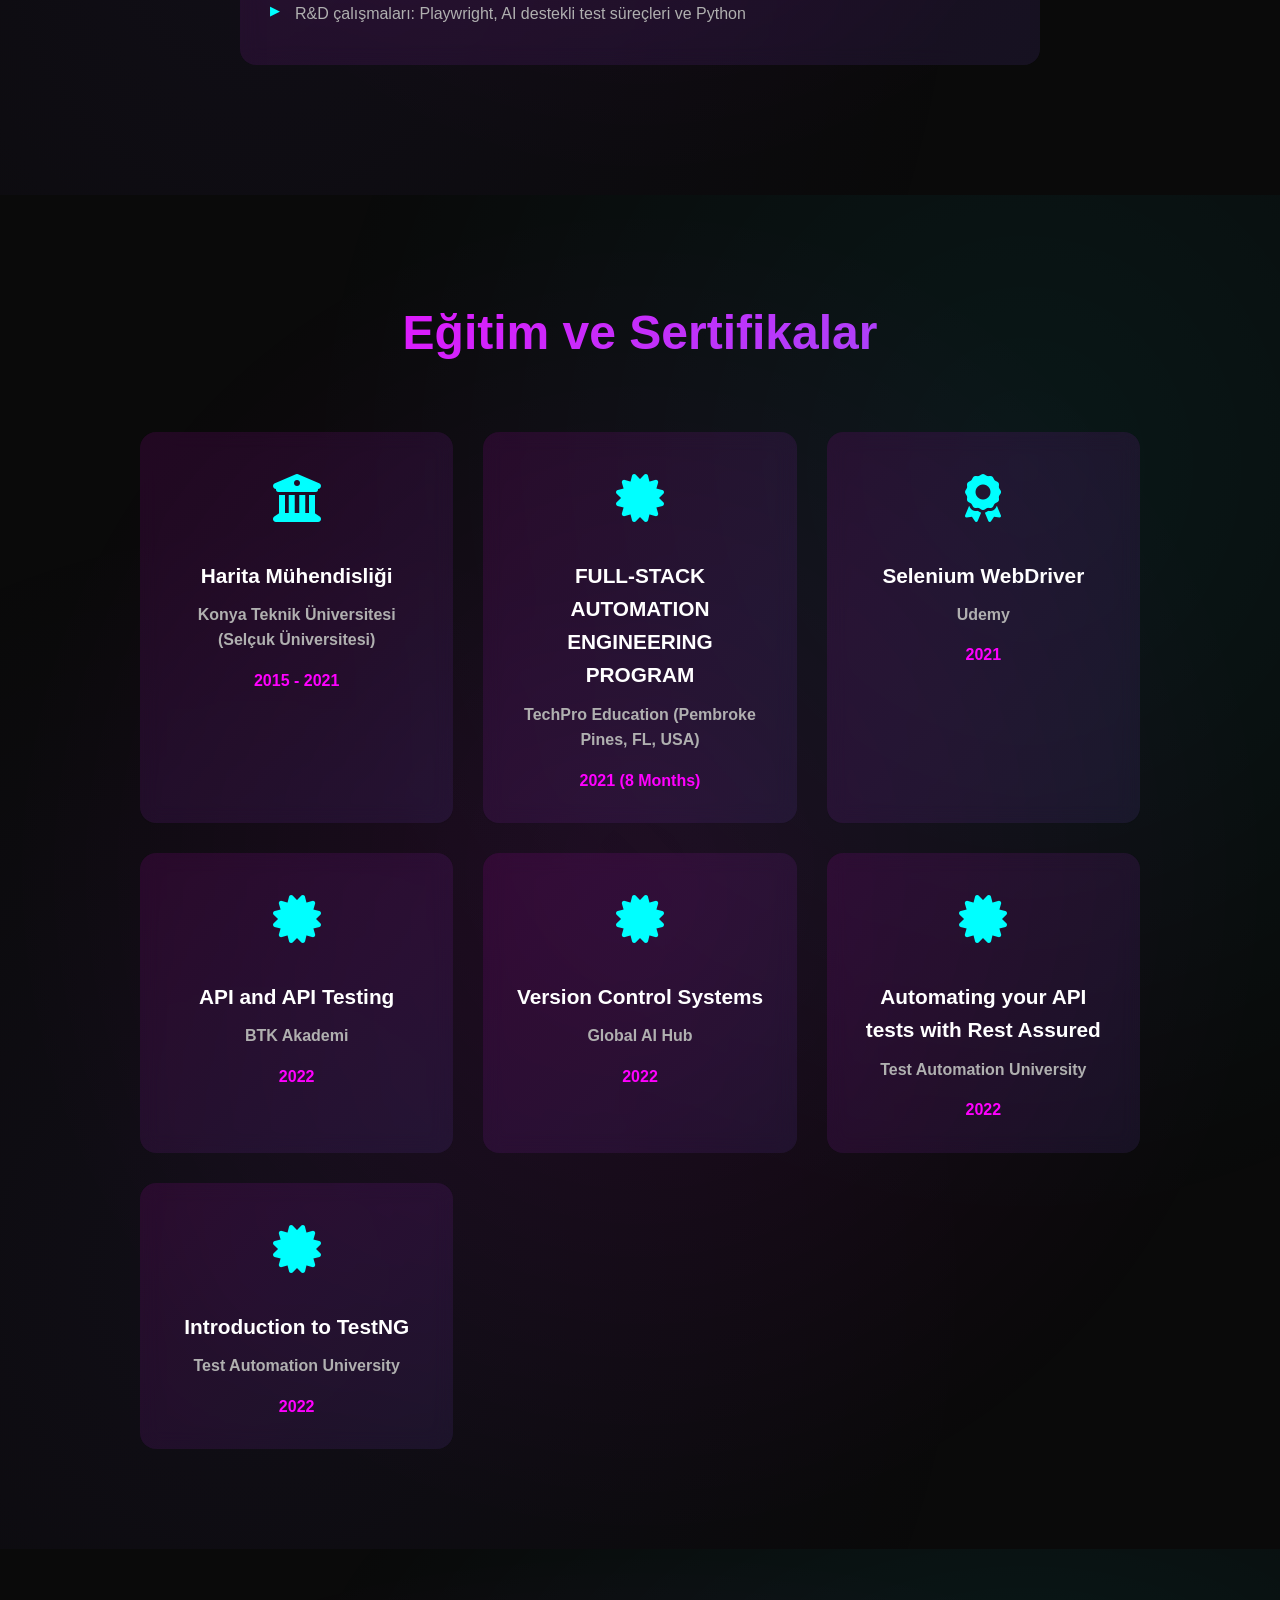
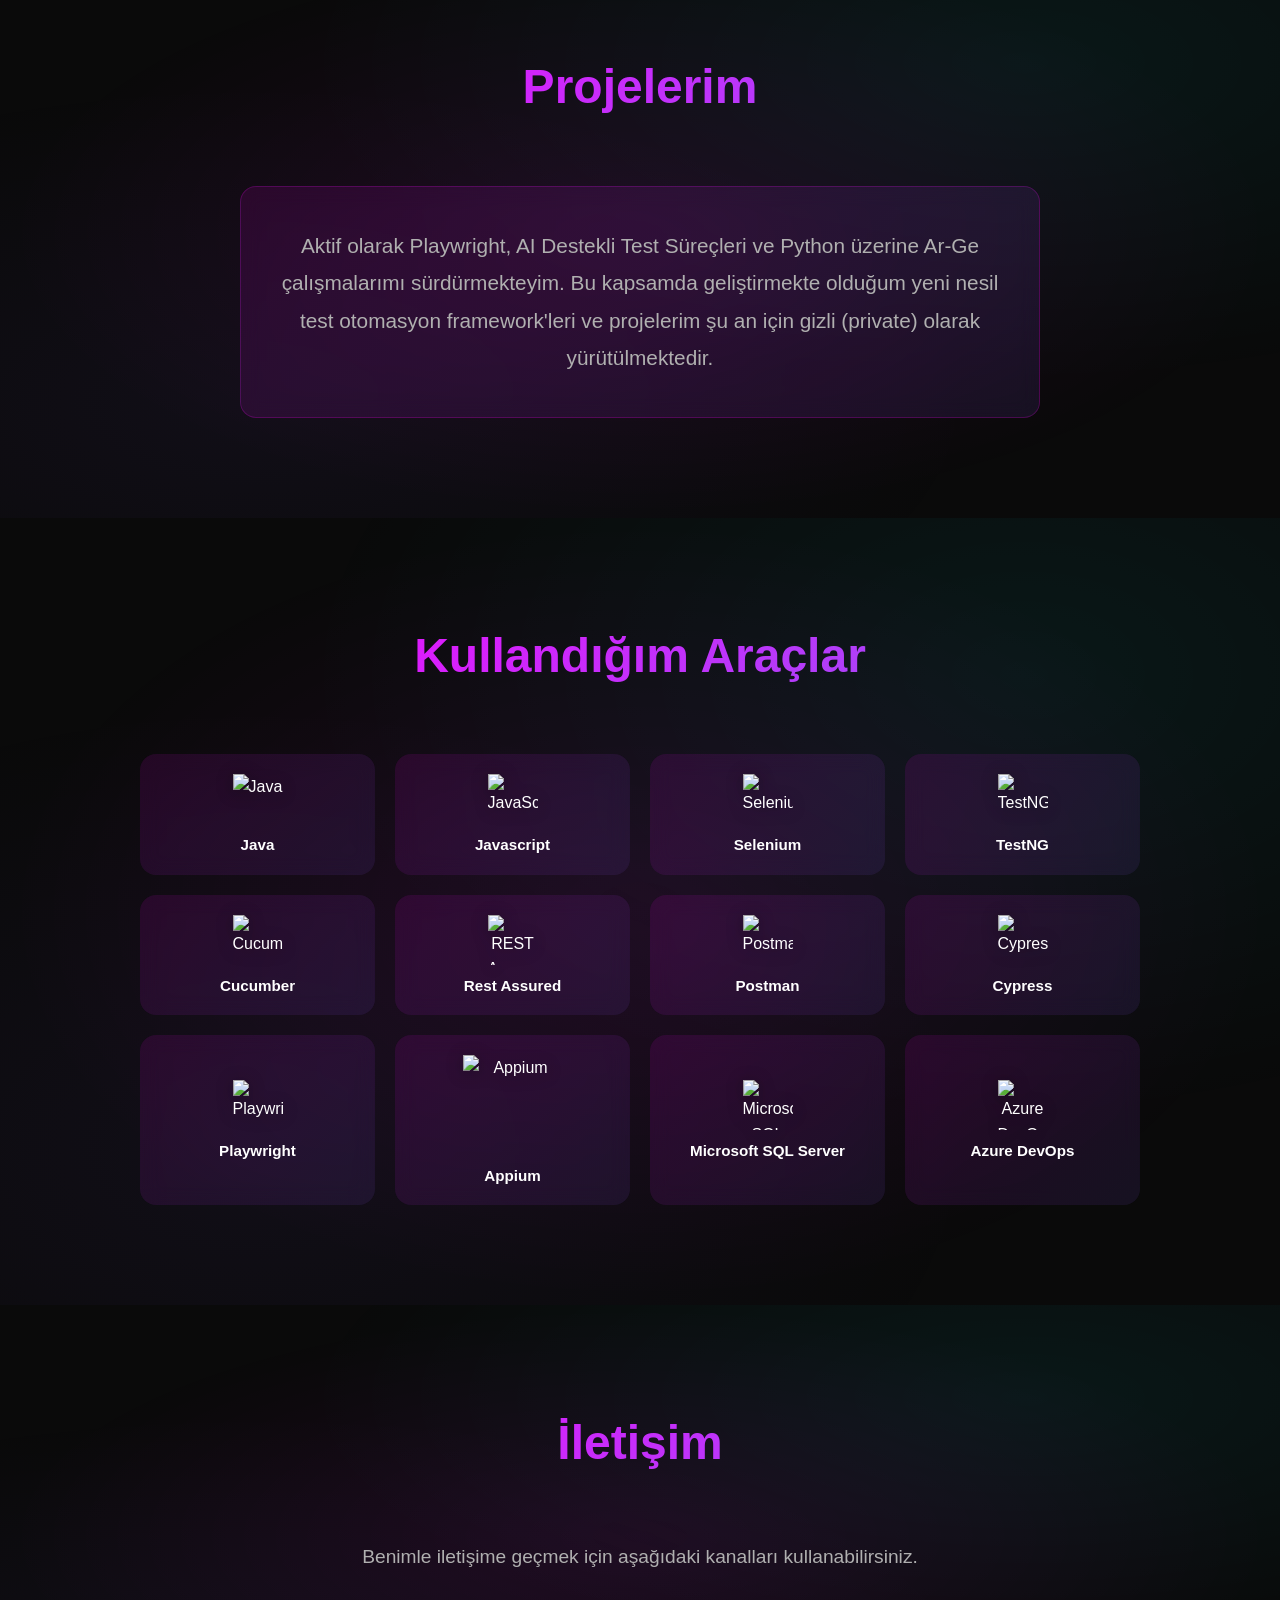
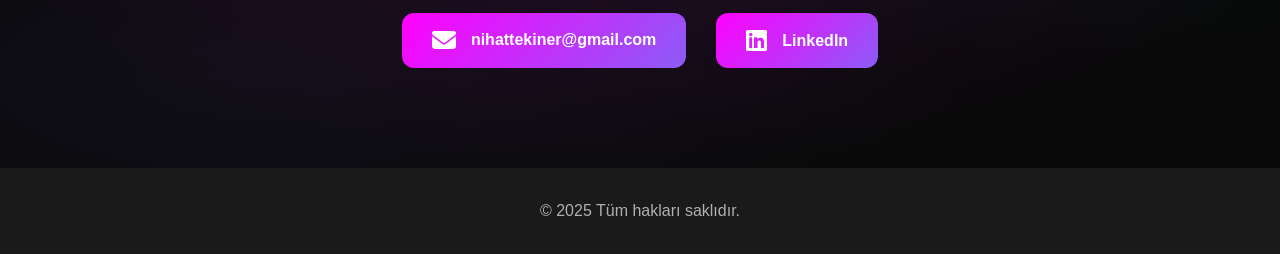
==== commit 15dfb945: "Site düzenlendi, birkaç maddelik düzenlemeler kaldı" ====
--- a/index.html
+++ b/index.html
@@ -3,368 +3,14 @@
 <head>
     <meta charset="UTF-8">
     <meta name="viewport" content="width=device-width, initial-scale=1.0">
-    <title>Portfolio - Software Test Engineer</title>
-    <link rel="stylesheet" href="style.css">
-    <link rel="stylesheet" href="https://cdnjs.cloudflare.com/ajax/libs/font-awesome/6.4.0/css/all.min.css">
+    <title>Redirecting...</title>
+    <script>
+        // Redirect to the main site
+        window.location.href = './Kazim-Nihat-Tekiner-website-master/index.html';
+    </script>
 </head>
-<body data-theme="dark">
-    <!-- Language Selection Modal -->
-    <div id="language-modal" class="modal-overlay">
-        <div class="modal-content">
-            <h2>Choose Your Language / Dil Seçin</h2>
-            <div class="language-buttons">
-                <button class="lang-btn" data-lang="tr">
-                    <i class="fas fa-flag"></i>
-                    Türkçe
-                </button>
-                <button class="lang-btn" data-lang="en">
-                    <i class="fas fa-flag"></i>
-                    English
-                </button>
-            </div>
-        </div>
-    </div>
-
-    <!-- Navigation -->
-    <nav class="navbar">
-        <div class="nav-container">
-            <div class="nav-links">
-                <a href="#home" data-i18n-key="nav.home"><i class="fas fa-home"></i> Ana Sayfa</a>
-                <a href="#about" data-i18n-key="nav.about"><i class="fas fa-user-circle"></i> Hakkımda</a>
-                <a href="#experience" data-i18n-key="nav.experience"><i class="fas fa-briefcase"></i> Deneyim</a>
-                <a href="#education" data-i18n-key="nav.education"><i class="fas fa-graduation-cap"></i> Eğitim</a>
-                <a href="#projects" data-i18n-key="nav.projects"><i class="fas fa-laptop-code"></i> Projeler</a>
-                <a href="#skills" data-i18n-key="nav.skills"><i class="fas fa-cogs"></i> Yetenekler</a>
-                <a href="#contact" data-i18n-key="nav.contact"><i class="fas fa-paper-plane"></i> İletişim</a>
-            </div>
-            <div class="nav-controls">
-                <div class="language-switcher">
-                    <button class="lang-switch-btn" data-lang="tr" id="tr-btn">TR</button>
-                    <button class="lang-switch-btn" data-lang="en" id="en-btn">EN</button>
-                </div>
-            </div>
-        </div>
-    </nav>
-
-    <!-- Hero Section -->
-    <section id="home" class="hero hidden-fade-in">
-        <div class="hero-content">
-            <div class="hero-text">
-                <h1 class="hero-title">
-                    <span data-i18n-key="hero.greeting">Site tasarım aşamasındadır</span> 
-                    <span class="neon-text"></span> 
-                </h1>
-                <p class="hero-subtitle" data-i18n-key="hero.subtitle">Yazılım Test Mühendisi</p>
-                
-                <div class="code-block">
-                    <div class="code-header">
-                        <div class="code-dots">
-                            <span></span>
-                            <span></span>
-                            <span></span>
-                        </div>
-                        <span class="code-title">sdet.js</span>
-                    </div>
-                    <div class="code-content">
-                        <span class="code-line"><span class="code-keyword">const</span> <span class="code-variable" data-i18n-key="code.title">Software Development In Test</span> = {</span>
-                        <span class="code-line">  <span class="code-property">name</span>: <span class="code-string">"Nihat"</span>,</span>
-                        <span class="code-line">  <span class="code-property">role</span>: <span class="code-string">"Test Engineer"</span>,</span>
-                        <span class="code-line">  <span class="code-property">passion</span>: <span class="code-string">"Quality Assurance"</span></span>
-                        <span class="code-line">};</span>
-                    </div>
-                </div>
-
-                <div class="social-links">
-                    <div class="email-container">
-                        <button id="email-btn" class="social-link email-btn">
-                            <i class="fas fa-envelope"></i>
-                        </button>
-                        <div id="email-tooltip" class="email-tooltip">
-                            <span id="email-text">nihattekiner@gmail.com</span>
-                            <button id="copy-email" class="copy-btn">
-                                <i class="fas fa-copy"></i>
-                            </button>
-                        </div>
-                    </div>
-                    <a href="https://github.com/nihattekiner" class="social-link" target="_blank" rel="noopener noreferrer">
-                        <i class="fab fa-github"></i>
-                    </a>
-                    <a href="https://linkedin.com/in/kazimnihattekiner" class="social-link" target="_blank" rel="noopener noreferrer">
-                        <i class="fab fa-linkedin"></i>
-                    </a>
-                    <a href="https://youtube.com/@nihattekiner" class="social-link" target="_blank" rel="noopener noreferrer">
-                        <i class="fab fa-youtube"></i>
-                    </a>
-                    <a href="https://medium.com/@kazimnihattekiner" class="social-link" target="_blank" rel="noopener noreferrer">
-                        <i class="fab fa-medium"></i>
-                    </a>
-                </div>
-            </div>
-        </div>
-    </section>
-
-    <!-- About Section -->
-    <section id="about" class="section hidden-fade-in">
-        <div class="container">
-            <h2 class="section-title" data-i18n-key="about.title">Hakkımda</h2>
-            <div class="about-content">
-                <p data-i18n-key="about.p1">
-                    Yazılım test mühendisi olarak, kaliteli yazılım geliştirme süreçlerinde önemli rol oynuyorum. 
-                    Modern test araçları ve metodolojileri kullanarak, yazılım projelerinin güvenilirliğini sağlıyorum.
-                </p>
-                <p data-i18n-key="about.p2">
-                    Otomasyon testleri, performans testleri ve API testleri konularında deneyim sahibiyim. 
-                    Sürekli öğrenme ve gelişim odaklı yaklaşımımla, teknolojideki yenilikleri takip ediyorum.
-                </p>
-                <p data-i18n-key="about.p3">
-                    Ekip çalışmasına yatkın, problem çözme odaklı ve detay odaklı çalışma tarzımla, 
-                    projelerin başarıya ulaşmasında katkı sağlıyorum.
-                </p>
-            </div>
-        </div>
-    </section>
-
-    <!-- Experience Section -->
-    <section id="experience" class="section hidden-fade-in">
-        <div class="container">
-            <h2 class="section-title" data-i18n-key="experience.title">İş Deneyimim</h2>
-            <div class="experience-timeline">
-                <div class="experience-card">
-                    <div class="experience-date">2023 - Günümüz</div>
-                    <div class="experience-content">
-                        <h3 data-i18n-key="experience.job1.title">Kıdemli Test Mühendisi</h3>
-                        <h4 data-i18n-key="experience.job1.company">ABC Teknoloji</h4>
-                        <p data-i18n-key="experience.job1.description">
-                            Web ve mobil uygulamalar için kapsamlı test stratejileri geliştirme, 
-                            otomasyon test süreçlerini yönetme ve ekip liderliği yapma.
-                        </p>
-                    </div>
-                </div>
-                <div class="experience-card">
-                    <div class="experience-date">2021 - 2023</div>
-                    <div class="experience-content">
-                        <h3 data-i18n-key="experience.job2.title">Test Mühendisi</h3>
-                        <h4 data-i18n-key="experience.job2.company">XYZ Yazılım</h4>
-                        <p data-i18n-key="experience.job2.description">
-                            Manuel ve otomatik testler gerçekleştirme, test senaryoları yazma, 
-                            hata raporlama ve test dokümantasyonu hazırlama.
-                        </p>
-                    </div>
-                </div>
-            </div>
-        </div>
-    </section>
-
-    <!-- Education Section -->
-    <section id="education" class="section hidden-fade-in">
-        <div class="container">
-            <h2 class="section-title" data-i18n-key="education.title">Eğitim ve Sertifikalar</h2>
-            <div class="education-grid">
-                <div class="education-card">
-                    <div class="education-icon">
-                        <i class="fas fa-university"></i>
-                    </div>
-                    <h3 data-i18n-key="education.degree.title">Bilgisayar Mühendisliği</h3>
-                    <h4 data-i18n-key="education.degree.school">ABC Üniversitesi</h4>
-                    <span class="education-year">2017 - 2021</span>
-                </div>
-                <div class="education-card">
-                    <div class="education-icon">
-                        <i class="fas fa-certificate"></i>
-                    </div>
-                    <h3 data-i18n-key="education.cert1.title">ISTQB Foundation Level</h3>
-                    <h4 data-i18n-key="education.cert1.org">ISTQB</h4>
-                    <span class="education-year">2022</span>
-                </div>
-                <div class="education-card">
-                    <div class="education-icon">
-                        <i class="fas fa-award"></i>
-                    </div>
-                    <h3 data-i18n-key="education.cert2.title">Selenium WebDriver</h3>
-                    <h4 data-i18n-key="education.cert2.org">Udemy</h4>
-                    <span class="education-year">2021</span>
-                </div>
-            </div>
-        </div>
-    </section>
-
-    <!-- Projects Section -->
-    <section id="projects" class="section hidden-fade-in">
-        <div class="container">
-            <h2 class="section-title" data-i18n-key="projects.title">Projelerim</h2>
-            <div class="projects-grid">
-                <div class="project-card">
-                    <div class="project-image">
-                        <i class="fas fa-robot"></i>
-                    </div>
-                    <div class="project-content">
-                        <h3 data-i18n-key="projects.project1.title">E-Ticaret Test Otomasyonu</h3>
-                        <p data-i18n-key="projects.project1.description">
-                            Selenium ve TestNG kullanarak geliştirilen kapsamlı e-ticaret test otomasyonu projesi.
-                        </p>
-                        <div class="project-tech">
-                            <span class="tech-tag">Java</span>
-                            <span class="tech-tag">Selenium</span>
-                            <span class="tech-tag">TestNG</span>
-                        </div>
-                        <a href="#" class="project-link">
-                            <i class="fab fa-github"></i> GitHub
-                        </a>
-                    </div>
-                </div>
-                <div class="project-card">
-                    <div class="project-image">
-                        <i class="fas fa-mobile-alt"></i>
-                    </div>
-                    <div class="project-content">
-                        <h3 data-i18n-key="projects.project2.title">Mobil Uygulama Testi</h3>
-                        <p data-i18n-key="projects.project2.description">
-                            Cypress kullanarak geliştirilen mobil uygulama test framework'ü.
-                        </p>
-                        <div class="project-tech">
-                            <span class="tech-tag">JavaScript</span>
-                            <span class="tech-tag">Cypress</span>
-                            <span class="tech-tag">Mocha</span>
-                        </div>
-                        <a href="#" class="project-link">
-                            <i class="fab fa-github"></i> GitHub
-                        </a>
-                    </div>
-                </div>
-                <div class="project-card">
-                    <div class="project-image">
-                        <i class="fas fa-cogs"></i>
-                    </div>
-                    <div class="project-content">
-                        <h3 data-i18n-key="projects.project3.title">API Test Suite</h3>
-                        <p data-i18n-key="projects.project3.description">
-                            REST Assured ile geliştirilmiş kapsamlı API test paketi.
-                        </p>
-                        <div class="project-tech">
-                            <span class="tech-tag">Java</span>
-                            <span class="tech-tag">REST Assured</span>
-                            <span class="tech-tag">JUnit</span>
-                        </div>
-                        <a href="#" class="project-link">
-                            <i class="fab fa-github"></i> GitHub
-                        </a>
-                    </div>
-                </div>
-            </div>
-        </div>
-    </section>
-
-    <!-- Skills Section -->
-    <section id="skills" class="section hidden-fade-in">
-        <div class="container">
-            <h2 class="section-title" data-i18n-key="skills.title">Kullandığım Araçlar</h2>
-            <div class="skills-grid">
-                <div class="skill-card java">
-                    <div class="skill-content">
-                        <img src="https://cdn.jsdelivr.net/gh/devicons/devicon/icons/java/java-original.svg" alt="Java" class="skill-logo">
-                        <span class="skill-name">Java</span>
-                    </div>
-                </div>
-                <div class="skill-card javascript">
-                    <div class="skill-content">
-                        <img src="https://cdn.jsdelivr.net/gh/devicons/devicon/icons/javascript/javascript-original.svg" alt="JavaScript" class="skill-logo">
-                        <span class="skill-name">Javascript</span>
-                    </div>
-                </div>
-                <div class="skill-card selenium">
-                    <div class="skill-content">
-                        <img src="https://cdn.jsdelivr.net/gh/devicons/devicon/icons/selenium/selenium-original.svg" alt="Selenium" class="skill-logo">
-                        <span class="skill-name">Selenium</span>
-                    </div>
-                </div>
-                <div class="skill-card testng">
-                    <div class="skill-content">
-                        <img src="https://avatars.githubusercontent.com/u/12528662?s=200&v=4" alt="TestNG" class="skill-logo">
-                        <span class="skill-name">TestNG</span>
-                    </div>
-                </div>
-                <div class="skill-card cucumber">
-                    <div class="skill-content">
-                        <img src="https://cdn.jsdelivr.net/gh/devicons/devicon/icons/cucumber/cucumber-plain.svg" alt="Cucumber" class="skill-logo">
-                        <span class="skill-name">Cucumber</span>
-                    </div>
-                </div>
-                <div class="skill-card rest">
-                    <div class="skill-content">
-                        <img src="https://rest-assured.io/img/logo-transparent.png" alt="REST Assured" class="skill-logo">
-                        <span class="skill-name">Rest Assured</span>
-                    </div>
-                </div>
-                <div class="skill-card postman">
-                    <div class="skill-content">
-                        <img src="https://www.vectorlogo.zone/logos/getpostman/getpostman-icon.svg" alt="Postman" class="skill-logo">
-                        <span class="skill-name">Postman</span>
-                    </div>
-                </div>
-                <div class="skill-card cypress">
-                    <div class="skill-content">
-                        <img src="https://asset.brandfetch.io/idIq_kF0rb/idv3zwmSiY.jpeg" alt="Cypress" class="skill-logo">
-                        <span class="skill-name">Cypress</span>
-                    </div>
-                </div>
-                <div class="skill-card playwright">
-                    <div class="skill-content">
-                        <img src="https://playwright.dev/img/playwright-logo.svg" alt="Playwright" class="skill-logo">
-                        <span class="skill-name">Playwright</span>
-                    </div>
-                </div>
-                <div class="skill-card appium">
-                    <div class="skill-content">
-                        <img src="https://appium.io/docs/en/2.1/assets/images/appium-logo-horiz.png" alt="Appium" class="skill-logo">
-                        <span class="skill-name">Appium</span>
-                    </div>
-                </div>
-                <div class="skill-card sql">
-                    <div class="skill-content">
-                        <img src="https://cdn.jsdelivr.net/gh/devicons/devicon/icons/microsoftsqlserver/microsoftsqlserver-plain.svg" alt="Microsoft SQL Server" class="skill-logo">
-                        <span class="skill-name">Microsoft SQL Server</span>
-                    </div>
-                </div>
-
-                <div class="skill-card azure">
-                    <div class="skill-content">
-                        <img src="https://cdn.jsdelivr.net/gh/devicons/devicon/icons/azure/azure-original.svg" alt="Azure DevOps" class="skill-logo">
-                        <span class="skill-name">Azure DevOps</span>
-                    </div>
-                </div>
-            </div>
-        </div>
-    </section>
-
-    <!-- Contact Section -->
-    <section id="contact" class="section hidden-fade-in">
-        <div class="container">
-            <h2 class="section-title" data-i18n-key="contact.title">İletişim</h2>
-            <div class="contact-content">
-                <p data-i18n-key="contact.description">
-                    Benimle iletişime geçmek için aşağıdaki kanalları kullanabilirsiniz.
-                </p>
-                <div class="contact-links">
-                    <button id="contact-email-btn" class="contact-link">
-                        <i class="fas fa-envelope"></i>
-                        <span>nihattekiner@gmail.com</span>
-                    </button>
-                    <a href="https://linkedin.com/in/kazimnihattekiner" class="contact-link" target="_blank" rel="noopener noreferrer">
-                        <i class="fab fa-linkedin"></i>
-                        <span>LinkedIn</span>
-                    </a>
-                </div>
-            </div>
-        </div>
-    </section>
-
-    <!-- Footer -->
-    <footer class="footer">
-        <div class="container">
-            <p data-i18n-key="footer.copyright">© 2025 Tüm hakları saklıdır.</p>
-        </div>
-    </footer>
-
-    <script src="script.js"></script>
+<body>
+    <p>Redirecting to the website...</p>
+    <p><a href="./Kazim-Nihat-Tekiner-website-master/index.html">Click here if not redirected automatically</a></p>
 </body>
-</html>
+</html>
